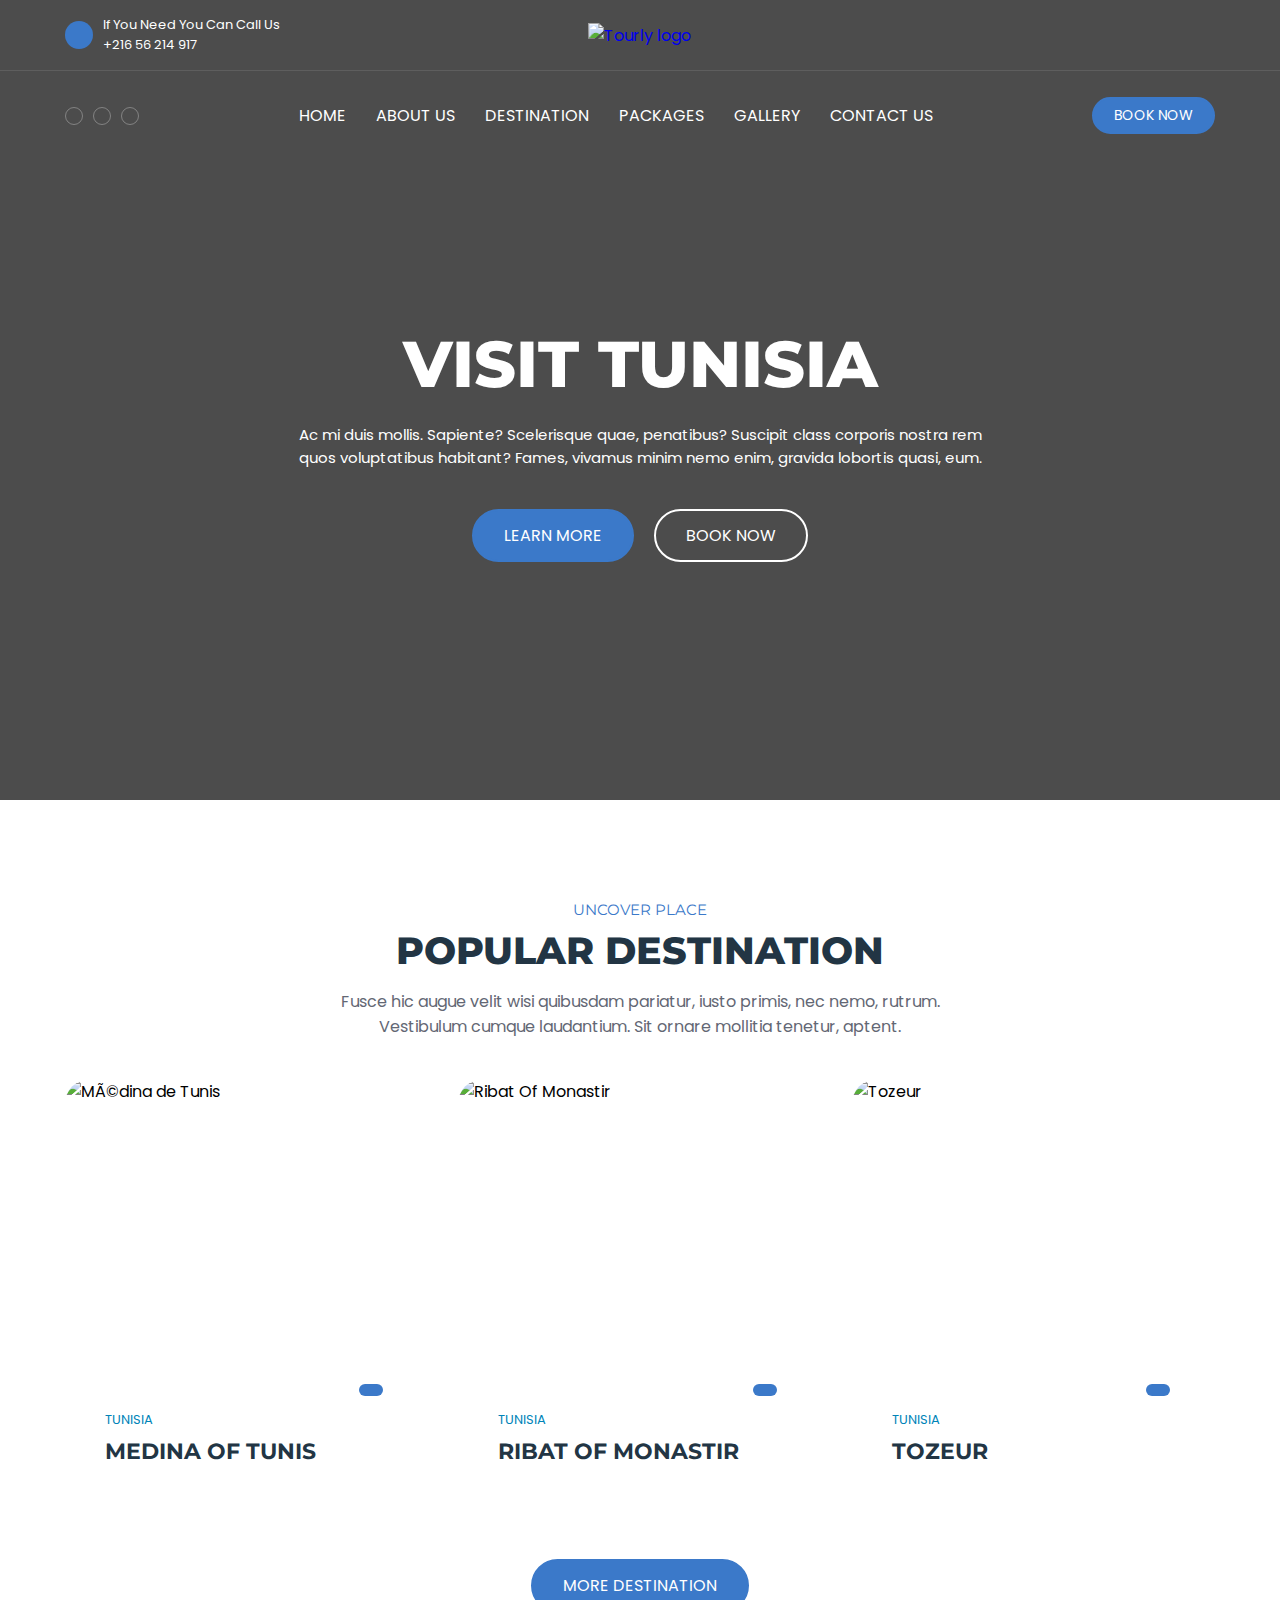
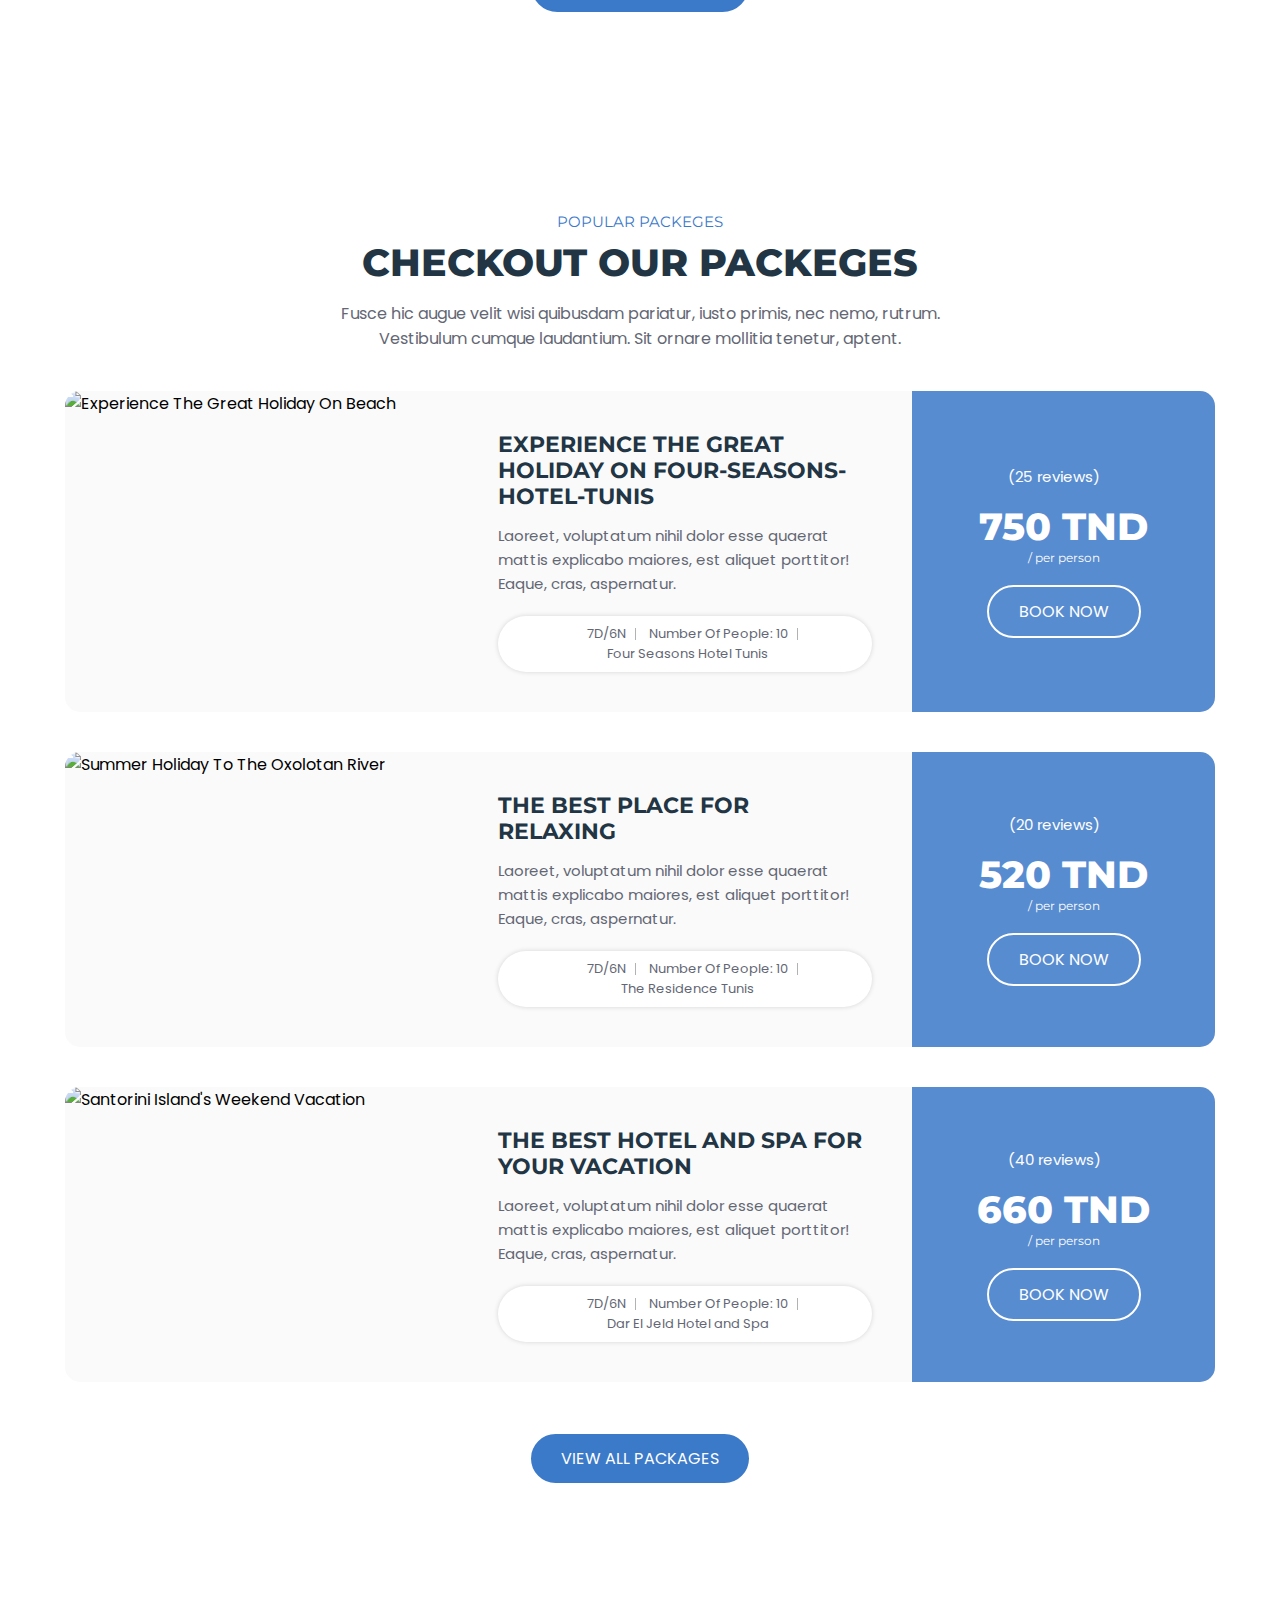
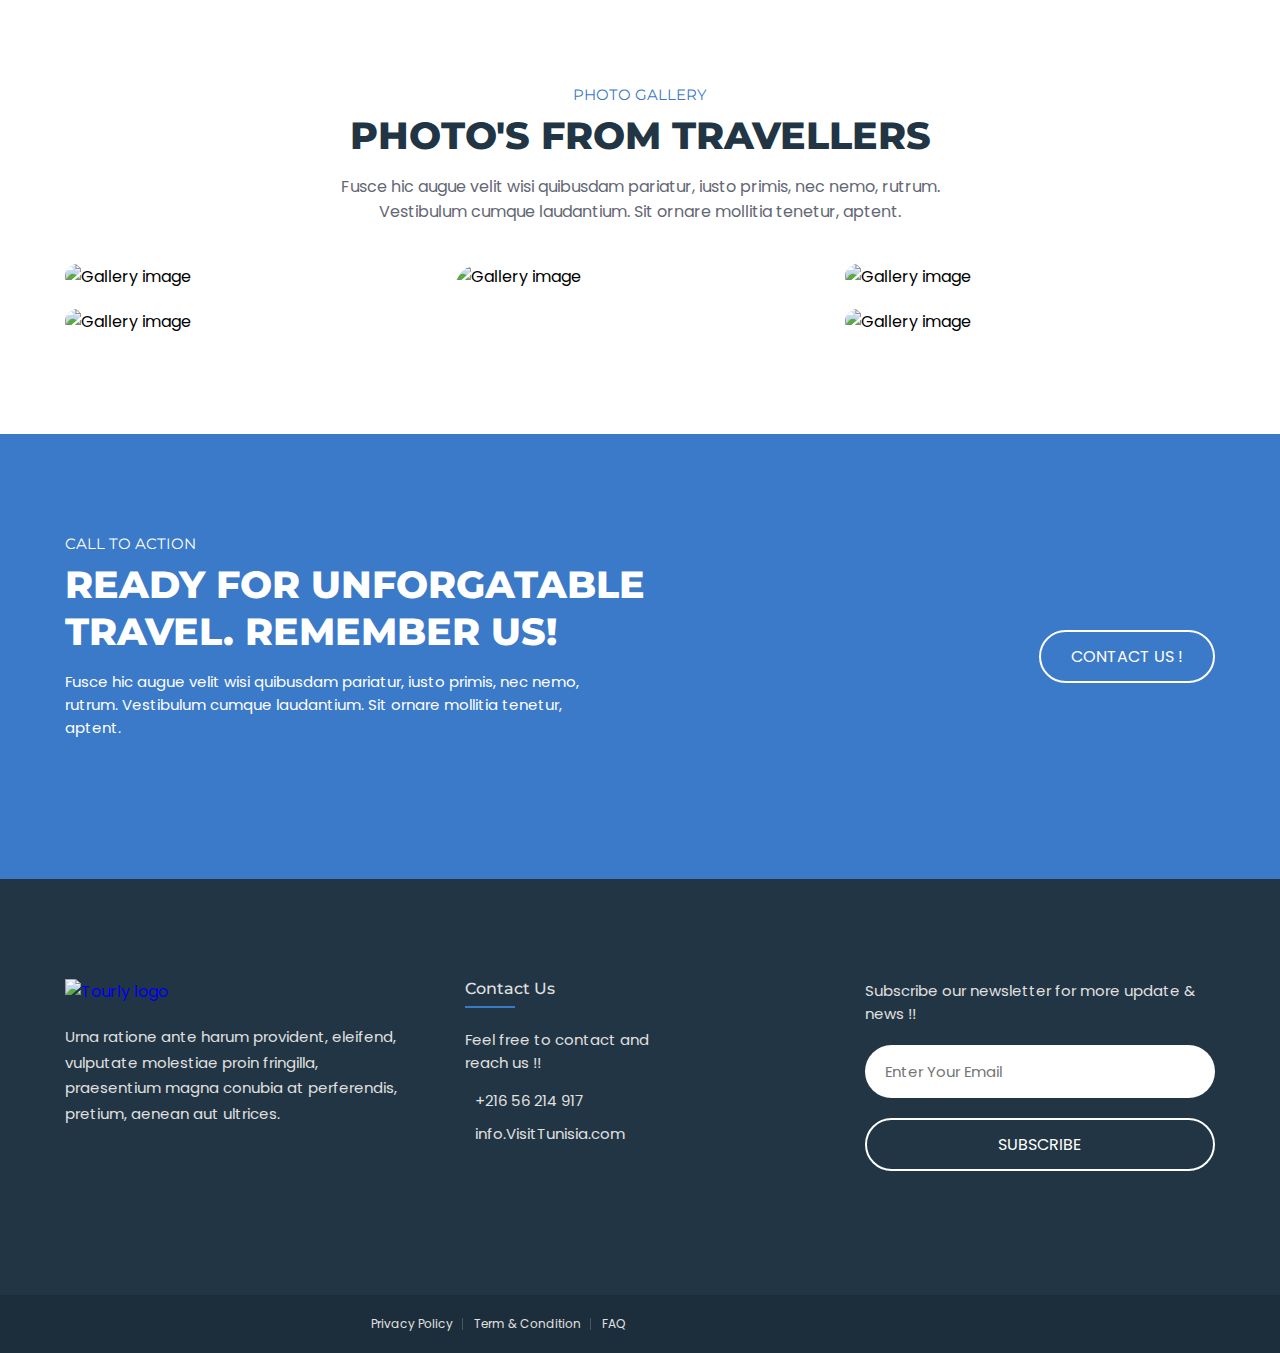
==== index.html @ 366472b2 "12" ====
<!DOCTYPE html>
<html lang="en">

<head>
  <meta charset="UTF-8">
  <meta http-equiv="X-UA-Compatible" content="IE=edge">
  <meta name="viewport" content="width=device-width, initial-scale=1.0">
  <title>Visit Tunisia</title>


  <link rel="shortcut icon" href="https://raw.githubusercontent.com/codewithsadee/tourly/8b86a3737ef1a6bade31c395695721363a03c99b/favicon.svg" type="image/svg+xml">

  
 
  <link rel="stylesheet" href="style.css">

  
  <link rel="preconnect" href="https://fonts.googleapis.com">
  <link rel="preconnect" href="https://fonts.gstatic.com" crossorigin>
  <link
    href="https://fonts.googleapis.com/css2?family=Montserrat:wght@500;600;700;800&family=Poppins:wght@400;500;600;700&display=swap"
    rel="stylesheet">
</head>

<body id="top">

 

  <header class="header" data-header>

    <div class="overlay" data-overlay></div>

    <div class="header-top">
      <div class="container">

        <a href="tel:+216 56 214 917" class="helpline-box">

          <div class="icon-box">
            <ion-icon name="call-outline"></ion-icon>
          </div>

          <div class="wrapper">
            <p class="helpline-title">If You Need You Can Call Us</p>

            <p class="helpline-number">+216 56 214 917</p>
          </div>

        </a>

        <a href="#" class="logo">
          <img src="https://raw.githubusercontent.com/codewithsadee/tourly/8b86a3737ef1a6bade31c395695721363a03c99b/assets/images/logo.svg" alt="Tourly logo">
        </a>

        <div class="header-btn-group">

          <button class="search-btn" aria-label="Search">
            <ion-icon name="search"></ion-icon>
          </button>

          <button class="nav-open-btn" aria-label="Open Menu" data-nav-open-btn>
            <ion-icon name="menu-outline"></ion-icon>
          </button>

        </div>

      </div>
    </div>

    <div class="header-bottom">
      <div class="container">

        <ul class="social-list">

          <li>
            <a href="#" class="social-link">
              <ion-icon name="logo-facebook"></ion-icon>
            </a>
          </li>

          <li>
            <a href="#" class="social-link">
              <ion-icon name="logo-twitter"></ion-icon>
            </a>
          </li>

          <li>
            <a href="#" class="social-link">
              <ion-icon name="logo-youtube"></ion-icon>
            </a>
          </li>

        </ul>

        <nav class="navbar" data-navbar>

          <div class="navbar-top">

            <a href="#" class="logo">
              <img src="https://raw.githubusercontent.com/codewithsadee/tourly/8b86a3737ef1a6bade31c395695721363a03c99b/assets/images/logo-blue.svg" alt="Tourly logo">
            </a>

            <button class="nav-close-btn" aria-label="Close Menu" data-nav-close-btn>
              <ion-icon name="close-outline"></ion-icon>
            </button>

          </div>

          <ul class="navbar-list">

            <li>
              <a href="#home" class="navbar-link" data-nav-link>home</a>
            </li>

            <li>
              <a href="#" class="navbar-link" data-nav-link>about us</a>
            </li>

            <li>
              <a href="#destination" class="navbar-link" data-nav-link>destination</a>
            </li>

            <li>
              <a href="#package" class="navbar-link" data-nav-link>packages</a>
            </li>

            <li>
              <a href="#gallery" class="navbar-link" data-nav-link>gallery</a>
            </li>

            <li>
              <a href="#contact" class="navbar-link"  id="k">contact us</a>
            </li>

          </ul>

        </nav>

        <button class="btn btn-primary">Book Now</button>

      </div>
    </div>

  </header>





  <main>
    <article>

      <!-- 
        - #HERO
      -->

      <section class="hero" id="home">
        <div class="container">
 
          <h2 class="h1 hero-title">Visit Tunisia</h2>

          <p class="hero-text">
            Ac mi duis mollis. Sapiente? Scelerisque quae, penatibus? Suscipit class corporis nostra rem quos
            voluptatibus habitant?
            Fames, vivamus minim nemo enim, gravida lobortis quasi, eum.
     </p>



          <div class="btn-group">
            <button class="btn btn-primary">Learn more</button>

            <button class="btn btn-secondary">Book now</button>
          </div>

        </div>
      </section>





      <!-- 
        - #TOUR SEARCH
      -->

      <!-- <section class="tour-search">
        <div class="container">

          <form action="" class="tour-search-form">

            <div class="input-wrapper">
              <label for="destination" class="input-label">Search Destination*</label>

              <input type="text" name="destination" id="destination" required placeholder="Enter Destination"
                class="input-field">
            </div>

            <div class="input-wrapper">
              <label for="people" class="input-label">Number Of People</label>

              <input type="number" name="people" id="people" required placeholder="No.of People" class="input-field">
            </div>

            <div class="input-wrapper">
              <label for="checkin" class="input-label">Checkin Date**</label>

              <input type="date" name="checkin" id="checkin" required class="input-field">
            </div>

            <div class="input-wrapper">
              <label for="checkout" class="input-label">Checkout Date*</label>

              <input type="date" name="checkout" id="checkout" required class="input-field">
            </div>

            <button type="submit" class="btn btn-secondary">Inquire now</button>

          </form>

        </div>
      </section> -->





      <!-- 
        - #POPULAR
      -->

      <section class="popular" id="destination">
        <div class="container">

          <p class="section-subtitle">Uncover place</p>

          <h2 class="h2 section-title">Popular destination</h2>

          <p class="section-text">
            Fusce hic augue velit wisi quibusdam pariatur, iusto primis, nec nemo, rutrum. Vestibulum cumque laudantium.
            Sit ornare
            mollitia tenetur, aptent.
          </p>

          <ul class="popular-list">

            <li>
              <div class="popular-card">

                <figure class="card-img">
                  <img src="https://www.planetware.com/wpimages/2022/02/tunisia-top-attractions-places-to-visit-tunis-medina.jpg" alt=" MÃ©dina de Tunis" loading="lazy">
                </figure>

                <div class="card-content">

                  <div class="card-rating">
                    <ion-icon name="star"></ion-icon>
                    <ion-icon name="star"></ion-icon>
                    <ion-icon name="star"></ion-icon>
                    <ion-icon name="star"></ion-icon>
                    <ion-icon name="star"></ion-icon>
                  </div>

                  <p class="card-subtitle">
                    <a href="#">Tunisia</a>
                  </p>

                  <h3 class="h3 card-title">
                    <a href="#">Medina Of Tunis</a>
                  </h3>

                  

                </div>

              </div>
              
            </li>

            <li>
              <div class="popular-card">

                <figure class="card-img">
                  <img src="https://www.planetware.com/wpimages/2022/02/tunisia-top-attractions-places-to-visit-ribat-of-monastir.jpg" alt="Ribat Of Monastir" loading="lazy">
                </figure>

                <div class="card-content">

                  <div class="card-rating">
                    <ion-icon name="star"></ion-icon>
                    <ion-icon name="star"></ion-icon>
                    <ion-icon name="star"></ion-icon>
                    <ion-icon name="star"></ion-icon>
                    <ion-icon name="star"></ion-icon>
                  </div>

                  <p class="card-subtitle">
                    <a href="#">Tunisia</a>
                  </p>

                  <h3 class="h3 card-title">
                    <a href="#">Ribat Of Monastir</a>
                  </h3>

                 

                </div>

              </div>
            </li>

            <li>
              <div class="popular-card">

                <figure class="card-img">
                  <img src="https://www.planetware.com/wpimages/2022/02/tunisia-top-attractions-places-to-visit-tozeur.jpg" alt="Tozeur" loading="lazy">
                </figure>

                <div class="card-content">

                  <div class="card-rating">
                    <ion-icon name="star"></ion-icon>
                    <ion-icon name="star"></ion-icon>
                    <ion-icon name="star"></ion-icon>
                    <ion-icon name="star"></ion-icon>
                    <ion-icon name="star"></ion-icon>
                  </div>

                  <p class="card-subtitle">
                    <a href="#">Tunisia</a>
                  </p>

                  <h3 class="h3 card-title">
                    <a href="#">Tozeur</a>
                  </h3>

                  

                </div>

              </div>
            </li>

          </ul>

          
       

          <button class="btn btn-primary">More destination</button>

        </div>
      </section>





      <!-- 
        - #PACKAGE
      -->

      <section class="package" id="package">
        <div class="container">

          <p class="section-subtitle">Popular Packeges</p>

          <h2 class="h2 section-title">Checkout Our Packeges</h2>

          <p class="section-text">
            Fusce hic augue velit wisi quibusdam pariatur, iusto primis, nec nemo, rutrum. Vestibulum cumque laudantium.
            Sit ornare
            mollitia tenetur, aptent.
          </p>

          <ul class="package-list">

            <li>
              <div class="package-card">

                <figure class="card-banner">
                  <img src="https://specials-images.forbesimg.com/imageserve/5d540b9868cb0a000916fe6b/Four-Seasons-Hotel-Tunis/960x0.png?fit=scale" alt="Experience The Great Holiday On Beach" loading="lazy">
                </figure>

                <div class="card-content">

                  <h3 class="h3 card-title">Experience The Great Holiday On Four-Seasons-Hotel-Tunis</h3>

                  <p class="card-text">
                    Laoreet, voluptatum nihil dolor esse quaerat mattis explicabo maiores, est aliquet porttitor! Eaque,
                    cras, aspernatur.
                  </p>

                  <ul class="card-meta-list">

                    <li class="card-meta-item">
                      <div class="meta-box">
                        <ion-icon name="time"></ion-icon>

                        <p class="text">7D/6N</p>
                      </div>
                    </li>

                    <li class="card-meta-item">
                      <div class="meta-box">
                        <ion-icon name="people"></ion-icon>

                        <p class="text">Number Of People: 10</p>
                      </div>
                    </li>

                    <li class="card-meta-item">
                      <div class="meta-box">
                        <ion-icon name="location"></ion-icon>

                        <p class="text">Four Seasons Hotel Tunis
                        </p>
                      </div>
                    </li>

                  </ul>

                </div>

                <div class="card-price">

                  <div class="wrapper">

                    <p class="reviews">(25 reviews)</p>

                    <div class="card-rating">
                      <ion-icon name="star"></ion-icon>
                      <ion-icon name="star"></ion-icon>
                      <ion-icon name="star"></ion-icon>
                      <ion-icon name="star"></ion-icon>
                      <ion-icon name="star"></ion-icon>
                    </div>

                  </div>

                  <p class="price">
                    750 TND
                    <span>/ per person</span>
                  </p>

                  <button class="btn btn-secondary">Book Now</button>

                </div>

              </div>
            </li>

            <li>
              <div class="package-card">

                <figure class="card-banner">
                  <img src="https://theluxuryeditor.com/wp-content/uploads/2022/02/64508776-1024x672.jpeg" alt="Summer Holiday To The Oxolotan River" loading="lazy">
                </figure>

                <div class="card-content">

                  <h3 class="h3 card-title">The Best Place For Relaxing</h3>

                  <p class="card-text">
                    Laoreet, voluptatum nihil dolor esse quaerat mattis explicabo maiores, est aliquet porttitor! Eaque,
                    cras, aspernatur.
                  </p>

                  <ul class="card-meta-list">

                    <li class="card-meta-item">
                      <div class="meta-box">
                        <ion-icon name="time"></ion-icon>

                        <p class="text">7D/6N</p>
                      </div>
                    </li>

                    <li class="card-meta-item">
                      <div class="meta-box">
                        <ion-icon name="people"></ion-icon>

                        <p class="text">Number Of People: 10</p>
                      </div>
                    </li>

                    <li class="card-meta-item">
                      <div class="meta-box">
                        <ion-icon name="location"></ion-icon>

                        <p class="text">The Residence Tunis
                        </p>
                      </div>
                    </li>

                  </ul>

                </div>

                <div class="card-price">

                  <div class="wrapper">

                    <p class="reviews">(20 reviews)</p>

                    <div class="card-rating">
                      <ion-icon name="star"></ion-icon>
                      <ion-icon name="star"></ion-icon>
                      <ion-icon name="star"></ion-icon>
                      <ion-icon name="star"></ion-icon>
                      <ion-icon name="star"></ion-icon>
                    </div>

                  </div>

                  <p class="price">
                    520 TND
                    <span>/ per person</span>
                  </p>

                  <button class="btn btn-secondary">Book Now</button>

                </div>

              </div>
            </li>

            <li>
              <div class="package-card">

                <figure class="card-banner">
                  <img src="https://theluxuryeditor.com/wp-content/uploads/2022/02/210575036-1024x640.jpeg" alt="Santorini Island's Weekend Vacation" loading="lazy">
                </figure>

                <div class="card-content">

                  <h3 class="h3 card-title">The Best Hotel and Spa For Your vacation</h3>

                  <p class="card-text">
                    Laoreet, voluptatum nihil dolor esse quaerat mattis explicabo maiores, est aliquet porttitor! Eaque,
                    cras, aspernatur.
                  </p>

                  <ul class="card-meta-list">

                    <li class="card-meta-item">
                      <div class="meta-box">
                        <ion-icon name="time"></ion-icon>

                        <p class="text">7D/6N</p>
                      </div>
                    </li>

                    <li class="card-meta-item">
                      <div class="meta-box">
                        <ion-icon name="people"></ion-icon>

                        <p class="text">Number Of People: 10</p>
                      </div>
                    </li>

                    <li class="card-meta-item">
                      <div class="meta-box">
                        <ion-icon name="location"></ion-icon>

                        <p class="text">Dar El Jeld Hotel and Spa
                        </p>
                      </div>
                    </li>

                  </ul>

                </div>

                <div class="card-price">

                  <div class="wrapper">

                    <p class="reviews">(40 reviews)</p>

                    <div class="card-rating">
                      <ion-icon name="star"></ion-icon>
                      <ion-icon name="star"></ion-icon>
                      <ion-icon name="star"></ion-icon>
                      <ion-icon name="star"></ion-icon>
                      <ion-icon name="star"></ion-icon>
                    </div>

                  </div>

                  <p class="price">
                    660 TND
                    <span>/ per person</span>
                  </p>

                  <button class="btn btn-secondary">Book Now</button>

                </div>

              </div>
            </li>

          </ul>

          <button class="btn btn-hi">View All Packages</button>

        </div>
      </section>





      <!-- 
        - #GALLERY
      -->

      <section class="gallery" id="gallery">
        <div class="container">

          <p class="section-subtitle">Photo Gallery</p>

          <h2 class="h2 section-title">Photo's From Travellers</h2>

          <p class="section-text">
            Fusce hic augue velit wisi quibusdam pariatur, iusto primis, nec nemo, rutrum. Vestibulum cumque laudantium.
            Sit ornare
            mollitia tenetur, aptent.
          </p>

          <ul class="gallery-list">

            <li class="gallery-item">
              <figure class="gallery-image">
                <img src="IMAGES/tÃ©lÃ©chargement (1).jpeg" alt="Gallery image">
              </figure>
            </li>

            <li class="gallery-item">
              <figure class="gallery-image">
                <img src="IMAGES\tÃ©lÃ©chargement (1)2.jpeg" alt="Gallery image">
              </figure>
            </li>

            <li class="gallery-item">
              <figure class="gallery-image">
                <img src="IMAGES/tÃ©lÃ©chargement (1)3.jpeg" alt="Gallery image">
              </figure>
            </li>

            <li class="gallery-item">
              <figure class="gallery-image">
                <img src="IMAGES/tÃ©lÃ©chargement (1)4.jpeg" alt="Gallery image">
              </figure>
            </li>

            <li class="gallery-item">
              <figure class="gallery-image">
                <img src="IMAGES/tÃ©lÃ©chargement (1)5.jpeg" alt="Gallery image">
              </figure>
            </li>

          </ul>

        </div>
      </section>





      <!-- 
        - #CTA
      -->

      <section class="cta" id="contact">
        <div class="container">

          <div class="cta-content">
            <p class="section-subtitle">Call To Action</p>

            <h2 class="h2 section-title">Ready For Unforgatable Travel. Remember Us!</h2>

            <p class="section-text">
              Fusce hic augue velit wisi quibusdam pariatur, iusto primis, nec nemo, rutrum. Vestibulum cumque
              laudantium. Sit ornare
              mollitia tenetur, aptent.
            </p>
          </div>

          <button class="btn btn-secondary">Contact Us !</button>

        </div>
      </section>

    </article>
  </main>





  <!-- 
    - #FOOTER
  -->

  <footer class="footer">

    <div class="footer-top">
      <div class="container">

        <div class="footer-brand">

          <a href="#" class="logo">
            <img src="https://raw.githubusercontent.com/codewithsadee/tourly/8b86a3737ef1a6bade31c395695721363a03c99b/assets/images/logo.svg" alt="Tourly logo">
          </a>

          <p class="footer-text">
            Urna ratione ante harum provident, eleifend, vulputate molestiae proin fringilla, praesentium magna conubia
            at
            perferendis, pretium, aenean aut ultrices.
          </p>

        </div>

        <div class="footer-contact">

          <h4 class="contact-title">Contact Us</h4>

          <p class="contact-text">
            Feel free to contact and reach us !!
          </p>

          <ul>

            <li class="contact-item">
              <ion-icon name="call-outline"></ion-icon>

              <a href="tel:+01123456790" class="contact-link">+216 56 214 917</a>
            </li>

            <li class="contact-item">
              <ion-icon name="mail-outline"></ion-icon>

              <a href="mailto:info.tourly.com" class="contact-link">info.VisitTunisia.com</a>
            </li>

            <li class="contact-item">
              <ion-icon name="location-outline"></ion-icon>

            
            </li>

          </ul>

        </div>

        <div class="footer-form">

          <p class="form-text">
            Subscribe our newsletter for more update & news !!
          </p>

          <form action="" class="form-wrapper">
            <input type="email" name="email" class="input-field" placeholder="Enter Your Email" required>

            <button type="submit" class="btn btn-secondary">Subscribe</button>
          </form>

        </div>

      </div>
    </div>

    <div class="footer-bottom">
      <div class="container">

       

        <ul class="footer-bottom-list">

          <li>
            <a href="#" class="footer-bottom-link">Privacy Policy</a>
          </li>

          <li>
            <a href="#" class="footer-bottom-link">Term & Condition</a>
          </li>

          <li>
            <a href="#" class="footer-bottom-link">FAQ</a>
          </li>

        </ul>

      </div>
    </div>

  </footer>





  <!-- 
    - #GO TO TOP
  -->

  <a href="#top" class="go-top" data-go-top>
    <ion-icon name="chevron-up-outline"></ion-icon>
  </a>





  <!-- 
    - custom js link
  -->
  <script src="./assets/js/script.js"></script>

  <!-- 
    - ionicon link
  -->
  <script type="module" src="https://unpkg.com/ionicons@5.5.2/dist/ionicons/ionicons.esm.js"></script>
  <script nomodule src="https://unpkg.com/ionicons@5.5.2/dist/ionicons/ionicons.js"></script>
  <script src="https://code.jquery.com/jquery-3.6.4.min.js"></script>
  <script src="main.js"></script>

</body>

</html>
---- style.css ----
/*-----------------------------------*\
 * #style.css
\*-----------------------------------*/

/**
 * copyright 2022 codewithsadee
 *


/*-----------------------------------*\
 * #CUSTOM PROPERTY
\*-----------------------------------*/

:root {

  /**
   * colors
   */

  --united-nations-blue: hsl(214, 56%, 58%);
  --bright-navy-blue: hsl(214, 57%, 51%);
  --spanish-gray: hsl(0, 0%, 60%);
  --black-coral: hsl(225, 8%, 42%);
  --oxford-blue: hsl(208, 97%, 12%);
  --yale-blue: hsl(214, 72%, 33%);
  --blue-ncs: hsl(197, 100%, 36%);
  --gunmetal: hsl(206, 34%, 20%);
  --gainsboro: hsl(0, 0%, 88%);
  --cultured: hsl(0, 0%, 98%);
  --white: hsl(0, 0%, 100%);
  --black: hsl(0, 0%, 0%);
  --onyx: hsl(0, 0%, 25%);
  --jet: hsl(0, 0%, 20%);

  /**
   * typography
   */

  --ff-poppins: "Poppins", sans-serif;
  --ff-montserrat: "Montserrat", sans-serif;

  --fs-1: calc(20px + 3.5vw);
  --fs-2: calc(18px + 1.6vw);
  --fs-3: calc(16px + 0.45vw);
  --fs-4: 15px;
  --fs-5: 14px;
  --fs-6: 13px;
  --fs-7: 12px;
  --fs-8: 11px;

  --fw-500: 500;
  --fw-600: 600;
  --fw-700: 700;
  --fw-800: 800;

  /**
   * transition
   */

  --transition: 0.25s ease-in-out;

  /**
   * spacing
   */

  --section-padding: 60px;

  /**
   * border-radius
   */

  --radius-15: 15px;
  --radius-25: 25px;

}





/*-----------------------------------*\
 * #RESET
\*-----------------------------------*/

*, *::before, *::after {
  margin: 0;
  padding: 0;
  box-sizing: border-box;
}

li { list-style: none; }

a { text-decoration: none; }

a,
img,
span,
input,
label,
button,
ion-icon { display: block; }

input,
button {
  background: none;
  border: none;
  font: inherit;
}

button { cursor: pointer; }

input { width: 100%; }

ion-icon { pointer-events: none; }

html {
  font-family: var(--ff-poppins);
  scroll-behavior: smooth;
}

body { background: var(--white); }





/*-----------------------------------*\
 * #REUSED STYLE
\*-----------------------------------*/

.container { padding-inline: 15px; }

.btn {
  color: var(--white);
  text-transform: uppercase;
  font-size: var(--fs-5);
  border-radius: 100px;
  padding: var(--padding, 8px 18px);
  border: var(--border-width, 2px) solid transparent;
  transition: var(--transition);
}

.btn-primary {
  background: var(--bright-navy-blue);
  border-color: var(--bright-navy-blue);
}

.btn-primary:is(:hover, :focus) {
  background: var(--yale-blue);
  border-color: var(--yale-blue);
}

.btn-secondary { border-color: var(--white); }

.btn-secondary:is(:hover, :focus) { background: hsla(0, 0%, 100%, 0.1); }

.btn-hi {
  background: var(--bright-navy-blue);
  border-color: var(--bright-navy-blue);
}

.btn-hi:is(:hover, :focus) {
  background: var(--yale-blue);
  border-color: var(--yale-blue);
}

.btn-hi { border-color: var(--white); }

.btn-hi:is(:hover, :focus) { background: hsla(0, 0%, 100%, 0.1); }


.btn-pri {
  background: var(--bright-navy-blue);
  border-color: var(--bright-navy-blue);
}

.btn-pri:is(:hover, :focus) {
  background: var(--yale-blue);
  border-color: var(--yale-blue);
}

.btn-pri { border-color: var(--white); }

.btn-pri:is(:hover, :focus) { background: hsla(0, 0%, 100%, 0.1); }

.btn-primarya {
  background: var(--bright-navy-blue);
  border-color: var(--bright-navy-blue);
}

.btn-primarya:is(:hover, :focus) {
  background: var(--yale-blue);
  border-color: var(--yale-blue);
}

.btn-primarya { border-color: var(--white); }

.btn-primarya:is(:hover, :focus) { background: hsla(0, 0%, 100%, 0.1); }


.h1,
.h2,
.h3 {
  font-weight: var(--fw-800);
  font-family: var(--ff-montserrat);
  text-transform: uppercase;
}

.h1 {
  color: var(--white);
  font-size: var(--fs-1);
}

.h2,
.h3 { color: var(--gunmetal); }

.h2 { font-size: var(--fs-2); }

.h3 {
  font-size: var(--fs-3);
  font-weight: var(--fw-700);
}

.section-subtitle {
  color: var(--bright-navy-blue);
  font-size: var(--fs-5);
  text-transform: uppercase;
  font-family: var(--ff-montserrat);
  margin-bottom: 8px;
}

.section-title { margin-bottom: 15px; }

.section-text {
  color: var(--black-coral);
  margin-bottom: 30px;
}

.card-text {
  color: var(--black-coral);
  font-size: var(--fs-5);
}





/*-----------------------------------*\
 * #HEADER
\*-----------------------------------*/

.header {
  position: absolute;
  top: 0;
  left: 0;
  width: 100%;
  padding-top: 61px;
  z-index: 4;
}

.header-top {
  position: absolute;
  top: 0;
  left: 0;
  width: 100%;
  transition: var(--transition);
  border-bottom: 1px solid hsla(0, 0%, 100%, 0.1);
  padding-block: 15px;
  z-index: 1;
}

.header.active .header-top {
  position: fixed;
  background: var(--gunmetal);
}

.header-top .container {
  display: grid;
  grid-template-columns: repeat(3, 1fr);
  justify-items: flex-start;
  align-items: center;
}

.helpline-box .wrapper { display: none; }

.helpline-box .icon-box {
  background: var(--bright-navy-blue);
  padding: 6px;
  border-radius: 50%;
  color: var(--white);
}

.helpline-box .icon-box ion-icon { --ionicon-stroke-width: 40px; }

.header-top .logo { margin-inline: auto; }

.header-top .logo img { max-width: 100px; }

.header-btn-group {
  justify-self: flex-end;
  display: flex;
  align-items: center;
  gap: 10px;
  color: var(--white);
}

.search-btn,
.nav-open-btn {
  font-size: 30px;
  color: inherit;
}

.search-btn { font-size: 20px; }

.header-bottom { border-bottom: 1px solid hsla(0, 0%, 100%, 0.1); }

.header-bottom .container {
  display: flex;
  justify-content: space-between;
  align-items: center;
  padding-block: 15px;
}

.social-list {
  display: flex;
  align-items: center;
  gap: 5px;
}

.social-link {
  color: var(--white);
  padding: 8px;
  border: 1px solid hsla(0, 0%, 100%, 0.3);
  border-radius: 50%;
  font-size: 15px;
  transition: var(--transition);
}

.social-link:is(:hover, :focus) { background: hsla(0, 0%, 100%, 0.2); }

.header .btn { --padding: 4px 20px; }

.header .navbar {
  position: fixed;
  top: 0;
  right: -300px;
  width: 100%;
  max-width: 300px;
  height: 100%;
  background: var(--white);
  visibility: hidden;
  pointer-events: none;
  transition: 0.15s ease-in;
  z-index: 3;
}

.navbar.active {
  right: 0;
  visibility: visible;
  pointer-events: all;
  transition: 0.25s ease-out;
}

.navbar-top {
  display: flex;
  justify-content: space-between;
  align-items: center;
  padding: 40px 15px;
}

.navbar-top .logo img { width: 150px; }

.nav-close-btn {
  font-size: 20px;
  color: var(--bright-navy-blue);
}

.nav-close-btn ion-icon { --ionicon-stroke-width: 80px; }

.navbar-list { border-top: 1px solid hsla(0, 0%, 0%, 0.1); }

.navbar-list li { border-bottom: 1px solid hsla(0, 0%, 0%, 0.1); }

.navbar-link {
  padding: 15px 20px;
  color: var(--jet);
  font-weight: var(--fw-500);
  font-size: var(--fs-4);
  transition: var(--transition);
  text-transform: capitalize;
}

.navbar-link:is(:hover, :focus) { color: var(--bright-navy-blue); }

.overlay {
  position: fixed;
  inset: 0;
  background: var(--black);
  opacity: 0;
  pointer-events: none;
  z-index: 2;
  transition: var(--transition);
}

.overlay.active {
  opacity: 0.7;
  pointer-events: all;
}




/*-----------------------------------*\
 * #HERO
\*-----------------------------------*/

.hero {
 background: url("https://encrypted-tbn0.gstatic.com/images?q=tbn:ANd9GcSxJrHigW7BW4Ux-tn5--B3MSZPhmXss-sZEQ&usqp=CAU");
  background-repeat: no-repeat;
  background-size: cover;
  background-position: center;
  background-color: hsla(0, 0%, 0%, 0.7);
  background-blend-mode: overlay;
  display: grid;
  place-items: center;
  min-height: 600px;
  text-align: center;
  padding-top: 125px;
}

.hero-title { margin-bottom: 20px; }

.hero-text {
  color: var(--white);
  font-size: var(--fs-5);
  margin-bottom: 40px;
}

.btn-group {
  display: flex;
  flex-wrap: wrap;
  justify-content: center;
  align-items: center;
  gap: 10px;
}





/*-----------------------------------*\
 * #TOUR SEARCH
\*-----------------------------------*/

.tour-search {
  background: var(--bright-navy-blue);
  padding-block: var(--section-padding);
}

.tour-search-form .input-label {
  color: var(--white);
  font-size: var(--fs-4);
  margin-left: 20px;
  margin-bottom: 10px;
}

.tour-search-form .input-field {
  background: var(--white);
  padding: 10px 15px;
  font-size: var(--fs-5);
  border-radius: 50px;
}

.tour-search-form .input-field::placeholder { color: var(--spanish-gray); }

.tour-search-form .input-field::-webkit-datetime-edit {
  color: var(--spanish-gray);
  text-transform: uppercase;
}

.tour-search-form .input-wrapper { margin-bottom: 15px; }

.tour-search .btn {
  width: 100%;
  --border-width: 1px;
  font-weight: var(--fw-600);
  margin-top: 35px;
}





/*-----------------------------------*\
 * #POPULAR
\*-----------------------------------*/

.popular { padding-block: var(--section-padding); }

.popular-list,
.popular-list > li:not(:last-child) { margin-bottom: 30px; }

.popular-card {
  position: relative;
  overflow: hidden;
  border-radius: var(--radius-25);
  height: 430px;
}

.popular-card .card-img { height: 100%; }

.popular-card .card-img img {
  width: 100%;
  height: 100%;
  object-fit: cover;
}

.popular-card .card-content {
  position: absolute;
  bottom: 20px;
  left: 20px;
  right: 20px;
  background: var(--white);
  border-radius: var(--radius-25);
  padding: 20px;
}


.popular-card .card-rating {
  background: var(--bright-navy-blue);
  color: var(--white);
  position: absolute;
  top: 0;
  right: 25px;
  display: flex;
  align-items: center;
  gap: 1px;
  transform: translateY(-50%);
  padding: 6px 10px;
  border-radius: 20px;
  font-size: 14px;
}

.popular-card .card-subtitle {
  color: var(--blue-ncs);
  font-size: var(--fs-6);
  text-transform: uppercase;
  margin-bottom: 8px;
}

.popular-card .card-title { margin-bottom: 5px; }

.popular-card :is(.card-subtitle, .card-title) > a { color: inherit; }

.popular .btn { margin-inline: auto; }





/*-----------------------------------*\
 * #PACKAGE
\*-----------------------------------*/

.package { padding-block: var(--section-padding); }

.package-list { margin-bottom: 40px; }

.package-list > li:not(:last-child) { margin-bottom: 30px; }

.package-card {
  background: var(--cultured);
  overflow: hidden;
  border-radius: 15px;
}

.package-card .card-banner { height: 250px; }

.package-card .card-banner img {
  width: 100%;
  height: 100%;
  object-fit: cover;
}

.package-card .card-content { padding: 30px 20px; }

.package-card .card-title { margin-bottom: 15px; }

.package-card .card-text {
  line-height: 1.6;
  margin-bottom: 20px;
}

.card-meta-list {
  background: var(--white);
  max-width: max-content;
  display: flex;
  flex-wrap: wrap;
  justify-content: center;
  align-items: center;
  padding: 8px;
  box-shadow: 0 0 5px hsla(0, 0%, 0%, 0.15);
  border-radius: 50px;
}

.card-meta-item { position: relative; }

.card-meta-item:not(:last-child)::after {
  content: "";
  position: absolute;
  top: 4px;
  right: -1px;
  bottom: 4px;
  width: 1px;
  background: hsla(0, 0%, 0%, 0.3);
}

.meta-box {
  display: flex;
  justify-content: center;
  align-items: center;
  gap: 5px;
  padding-inline: 9px;
  color: var(--black-coral);
  font-size: var(--fs-8);
}

.meta-box > ion-icon {
  color: var(--bright-navy-blue);
  font-size: 13px;
}

.package-card .card-price {
  background: var(--united-nations-blue);
  color: var(--white);
  padding: 25px 20px;
  text-align: center;
}

.package-card .card-price .wrapper {
  display: flex;
  flex-wrap: wrap;
  justify-content: center;
  align-items: center;
  gap: 5px 15px;
  margin-bottom: 10px;
}

.package-card .card-price .reviews { font-size: var(--fs-5); }

.package-card .card-rating {
  display: flex;
  justify-content: center;
  align-items: center;
  gap: 1px;
  font-size: 14px;
}

.package-card .card-rating ion-icon:last-child { color: hsl(0, 0%, 80%); }

.package-card .price {
  font-size: var(--fs-2);
  font-family: var(--ff-montserrat);
  font-weight: var(--fw-800);
  margin-bottom: 20px;
}

.package-card .price span {
  font-size: var(--fs-7);
  font-weight: initial;
}

.package .btn { margin-inline: auto; }





/*-----------------------------------*\
 * #GALLERY
\*-----------------------------------*/

.gallery { padding-block: var(--section-padding); }

.gallery-list {
  display: grid;
  grid-template-columns: 1fr 1fr;
  gap: 10px;
}

.gallery-image {
  width: 100%;
  height: 100%;
  border-radius: var(--radius-15);
  overflow: hidden;
}

.gallery-item:nth-child(3) { grid-area: 1 / 2 / 3 / 3; }

.gallery-image img {
  width: 100%;
  height: 100%;
  object-fit: cover;
}





/*-----------------------------------*\
 * #CTA
\*-----------------------------------*/

.cta {
  background: var(--bright-navy-blue);
  padding-block: var(--section-padding);
}

.cta :is(.section-subtitle, .section-title, .section-text) { color: var(--white); }

.cta .section-text { font-size: var(--fs-5); }





/*-----------------------------------*\
 * #FOOTER
\*-----------------------------------*/

.footer-top {
  background: var(--gunmetal);
  padding-block: var(--section-padding);
  color: var(--gainsboro);
}

.footer-brand { margin-bottom: 30px; }

.footer-brand img { width: 180px; }

.footer-brand .logo { margin-bottom: 20px; }

.footer-text {
  font-size: var(--fs-5);
  line-height: 1.7;
}

.footer-contact { margin-bottom: 30px; }

.contact-title {
  position: relative;
  font-family: var(--ff-montserrat);
  font-weight: var(--fw-500);
  margin-bottom: 30px;
}

.contact-title::after {
  content: "";
  position: absolute;
  bottom: -10px;
  left: 0;
  width: 50px;
  height: 2px;
  background: var(--bright-navy-blue);
}

.contact-text {
  font-size: var(--fs-5);
  margin-bottom: 15px;
  max-width: 200px;
}

.contact-item {
  display: flex;
  justify-content: flex-start;
  align-items: center;
  gap: 10px;
  margin-bottom: 10px;
}

.contact-item ion-icon { --ionicon-stroke-width: 40px; }

.contact-link,
address {
  font-style: normal;
  color: var(--gainsboro);
  font-size: var(--fs-5);
}

.contact-link:is(:hover, :focus) { color: var(--white); }

.form-text {
  font-size: var(--fs-5);
  margin-bottom: 20px;
}

.footer-form .input-field {
  background: var(--white);
  font-size: var(--fs-5);
  padding: 15px 20px;
  border-radius: 100px;
  margin-bottom: 10px;
}

.footer-form .btn { width: 100%; }

.footer-bottom {
  --gunmetal: hsl(205, 36%, 17%);
  background: var(--gunmetal);
  padding-block: 20px;
  text-align: center;
}

.copyright {
  color: var(--gainsboro);
  font-size: var(--fs-5);
  margin-bottom: 10px;
}

.copyright a {
  color: inherit;
  display: inline-block;
}

.copyright a:is(:hover, :focus) { color: var(--white); }

.footer-bottom-list {
  display: flex;
  align-items: center;
  justify-content: center;
  gap: 21px;
}

.footer-bottom-list > li { position: relative; }

.footer-bottom-list > li:not(:last-child)::after {
  content: "";
  position: absolute;
  top: 3px;
  right: -10px;
  bottom: 3px;
  width: 1px;
  background: hsla(0, 0%, 100%, 0.2);
}

.footer-bottom-link {
  color: var(--gainsboro);
  font-size: var(--fs-7);
  transition: var(--transition);
}

.footer-bottom-link:is(:hover, :focus) { color: var(--white); }





/*-----------------------------------*\
 * #GO TO TOP
\*-----------------------------------*/

.go-top {
  position: fixed;
  bottom: 15px;
  right: 15px;
  width: 35px;
  height: 35px;
  background: var(--bright-navy-blue);
  color: var(--white);
  display: grid;
  place-items: center;
  font-size: 18px;
  border-radius: 6px;
  box-shadow: 0 1px 3px hsla(0, 0%, 0%, 0.5);
  opacity: 0;
  transform: translateY(10px);
  visibility: hidden;
  transition: var(--transition);
}

.go-top.active {
  opacity: 0.8;
  transform: translateY(0);
  visibility: visible;
}

.go-top:is(:hover, :focus) { opacity: 1; }





/*-----------------------------------*\
 * #MEDIA QUERIES
\*-----------------------------------*/

/**
 * responsive for larger than 580px screen
 */

@media (min-width: 580px) {

  /**
   * REUSED STYLE
   */

  .container {
    max-width: 580px;
    margin-inline: auto;
  }

  .btn {
    --fs-5: 16px;
    --padding: 12px 30px;
  }

  section:not(.cta) :is(.section-subtitle, .section-title, .section-text) {
    text-align: center;
  }

  .section-text { margin-bottom: 40px; }

  .card-text { --fs-5: 15px; }



  /**
   * HEADER
   */

  .header { padding-top: 83px; }

  .helpline-box .icon-box { padding: 14px; }

  .header-top .logo img { max-width: unset; }

  .search-btn { font-size: 30px; }

  .nav-open-btn { font-size: 40px; }

  .header .btn {
    --fs-5: 14px;
    --padding: 6px 20px;
  }



  /**
   * HERO
   */

  .hero {
    min-height: 800px;
    padding-top: 85px;
  }

  .hero-text { --fs-5: 15px; }

  .btn-group { gap: 20px; }



  /**
   * TOUR SEARCH
   */

  .tour-search-form {
    display: grid;
    grid-template-columns: 1fr 1fr;
    align-items: flex-end;
    gap: 15px;
  }

  .tour-search-form .input-wrapper { margin-bottom: 0; }

  .tour-search-form .input-field { padding: 16px 20px; }

  .tour-search .btn {
    grid-column: span 2;
    margin-top: 20px;
  }



  /**
   * POPULAR
   */

  .popular-card .card-content { right: auto; }



  /**
   * FOOTER
   */

  .footer .container {
    display: grid;
    grid-template-columns: 1fr 1fr;
    gap: 30px;
  }

  .footer-form { grid-column: span 2; }

  .footer-bottom { text-align: left; }

  .copyright { margin-bottom: 0; }

  .footer-bottom-list { justify-content: flex-end; }

}





/**
 * responsive for larger than 768px screen
 */

@media (min-width: 768px) {

  /**
   * CUSTOM PROPERTY
   */

  :root {

    /**
     * typography
     */

    --fs-5: 15px;

  }



  /**
   * REUSED STYLE
   */

  .container { max-width: 800px; }

  .section-text {
    max-width: 60ch;
    margin-inline: auto;
  }



  /**
   * HEADER
   */

  .helpline-box {
    display: flex;
    justify-content: flex-start;
    align-items: center;
    gap: 10px;
  }

  .helpline-box .wrapper {
    display: block;
    color: var(--white);
    font-size: var(--fs-6);
  }

  .social-list { gap: 10px; }



  /**
   * POPULAR
   */

  .popular-list {
    display: grid;
    grid-template-columns: 1fr 1fr;
    gap: 30px;
    margin-bottom: 50px;
  }

  .popular-list > li:not(:last-child) { margin-bottom: 0; }

  .popular-card .card-content { right: 20px; }



  /**
   * PACKAGE
   */

  .package-list { margin-bottom: 50px; }

  .package-list > li:not(:last-child) { margin-bottom: 40px; }

  .package-card {
    display: grid;
    grid-template-columns: 1.3fr 1.5fr 1fr;
  }

  .package-card .card-banner { height: 100%; }

  .package-card .card-content { padding: 40px; }

  .package-card .card-price {
    display: grid;
    place-content: center;
  }

  .package-card .card-price .wrapper { margin-bottom: 15px; }



  /**
   * GALLERY
   */

  .gallery { padding-bottom: calc(var(--section-padding * 2)); }

  .gallery-list {
    grid-template-columns: repeat(3, 1fr);
    gap: 20px;
  }

  .gallery-image { border-radius: var(--radius-25); }



  /**
   * CTA
   */

  .cta .container {
    display: flex;
    justify-content: space-between;
    align-items: center;
  }

  .cta-content { width: calc(100% - 225px); }

  .cta .section-text { margin-inline: 0; }



  /**
   * FOOTER
   */

  .form-wrapper {
    display: flex;
    justify-content: flex-start;
    align-items: center;
    gap: 20px;
  }

  .footer-form .input-field { margin-bottom: 0; }

  .footer-form .btn { width: max-content; }

}





/**
 * responsive for larger than 992px screen
 */

@media (min-width: 992px) {

  /**
   * REUSED STYLE
   */

  .container { max-width: 1050px; }



  /**
   * HEADER
   */

  .header.active .header-top {
    position: unset;
    background: unset;
  }

  .nav-open-btn,
  .navbar-top { display: none; }

  .header-bottom { border-bottom: none; }

  .header.active .header-bottom {
    position: fixed;
    top: 0;
    left: 0;
    width: 100%;
    background: var(--white);
    color: var(--onyx);
    box-shadow: 0 2px 5px hsla(0, 0%, 0%, 0.08);
    transition: var(--transition);
  }

  .header-bottom .container { padding-block: 0; }

  .header .navbar { all: unset; }

  .navbar-list {
    border-top: none;
    display: flex;
    justify-content: center;
    align-items: center;
  }

  .navbar-list li { border-bottom: none; }

  .navbar-link {
    color: var(--white);
    --fs-4: 16px;
    font-weight: unset;
    text-transform: uppercase;
    padding: 20px 15px;
  }

  .header.active .navbar-link { color: var(--onyx); }

  .header.active .navbar-link:is(:hover, :focus) { color: var(--bright-navy-blue); }

  .header.active .social-link {
    color: var(--onyx);
    border-color: hsla(0, 0%, 0%, 0.15);
  }

  .overlay { display: none; }



  /**
   * HERO
   */

  .hero .container { max-width: 740px; }



  /**
   * TOUR SEARCH
   */

  .tour-search-form { grid-template-columns: repeat(5, 1fr); }

  .tour-search .btn {
    --padding: 15px;
    grid-column: unset;
    margin-top: 0;
  }



  /**
   * POPULAR
   */

  .popular-list { grid-template-columns: repeat(3, 1fr); }



  /**
   * PACKAGE
   */

  .meta-box { --fs-8: 13px; }

  .meta-box > ion-icon { font-size: 15px; }



  /**
   * CTA 
   */

  .cta .section-title { max-width: 25ch; }



  /**
   * FOOTER
   */

  .footer-top .container {
    grid-template-columns: repeat(3, 1fr);
    gap: 50px;
  }

  .footer-form { grid-column: unset; }

  .form-wrapper { flex-direction: column; }

  .footer-form .btn { width: 100%; }

}





/**
 * responsive for larger than 1200px screen
 */

@media (min-width: 1200px) {

  /**
   * CUSTOM PROPERTY
   */

  :root {

    /**
     * spacing
     */

    --section-padding: 100px;

  }



  /**
   * REUSED STYLE
   */

  .container { max-width: 1180px; }

}
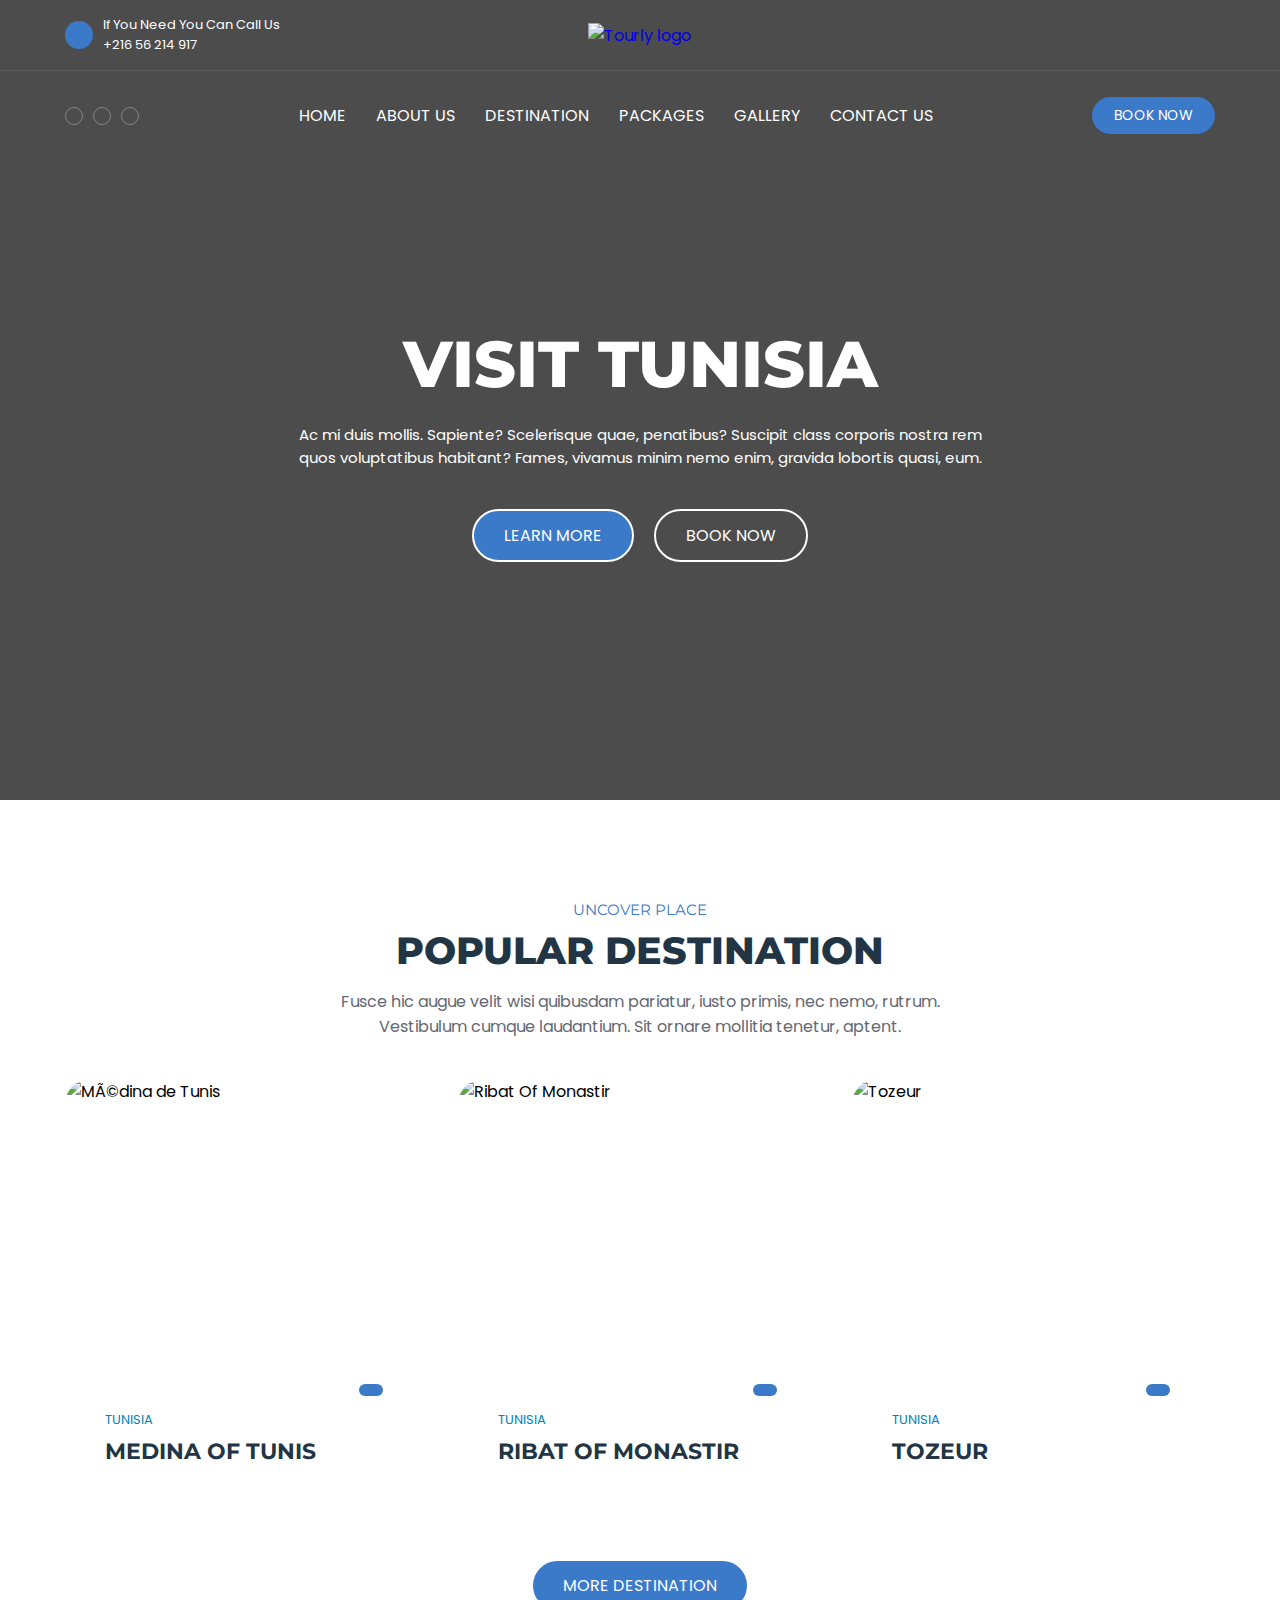
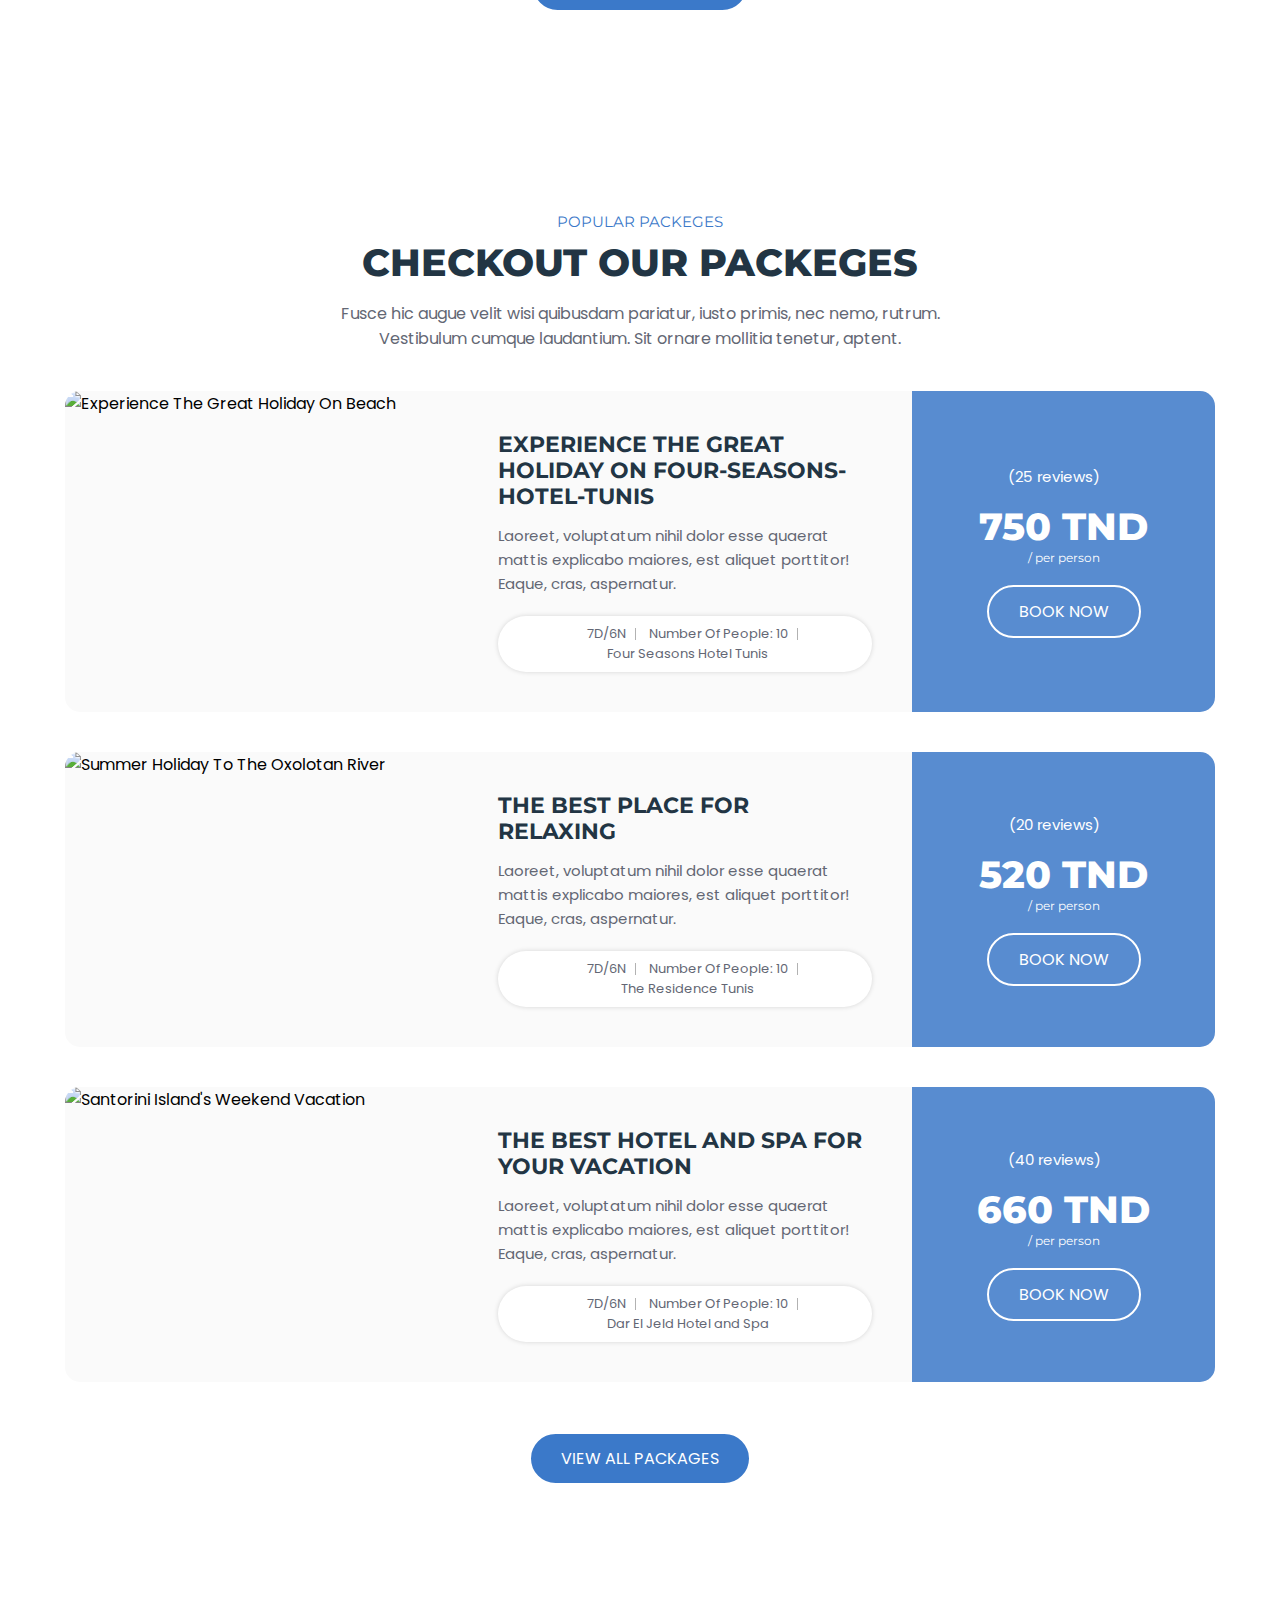
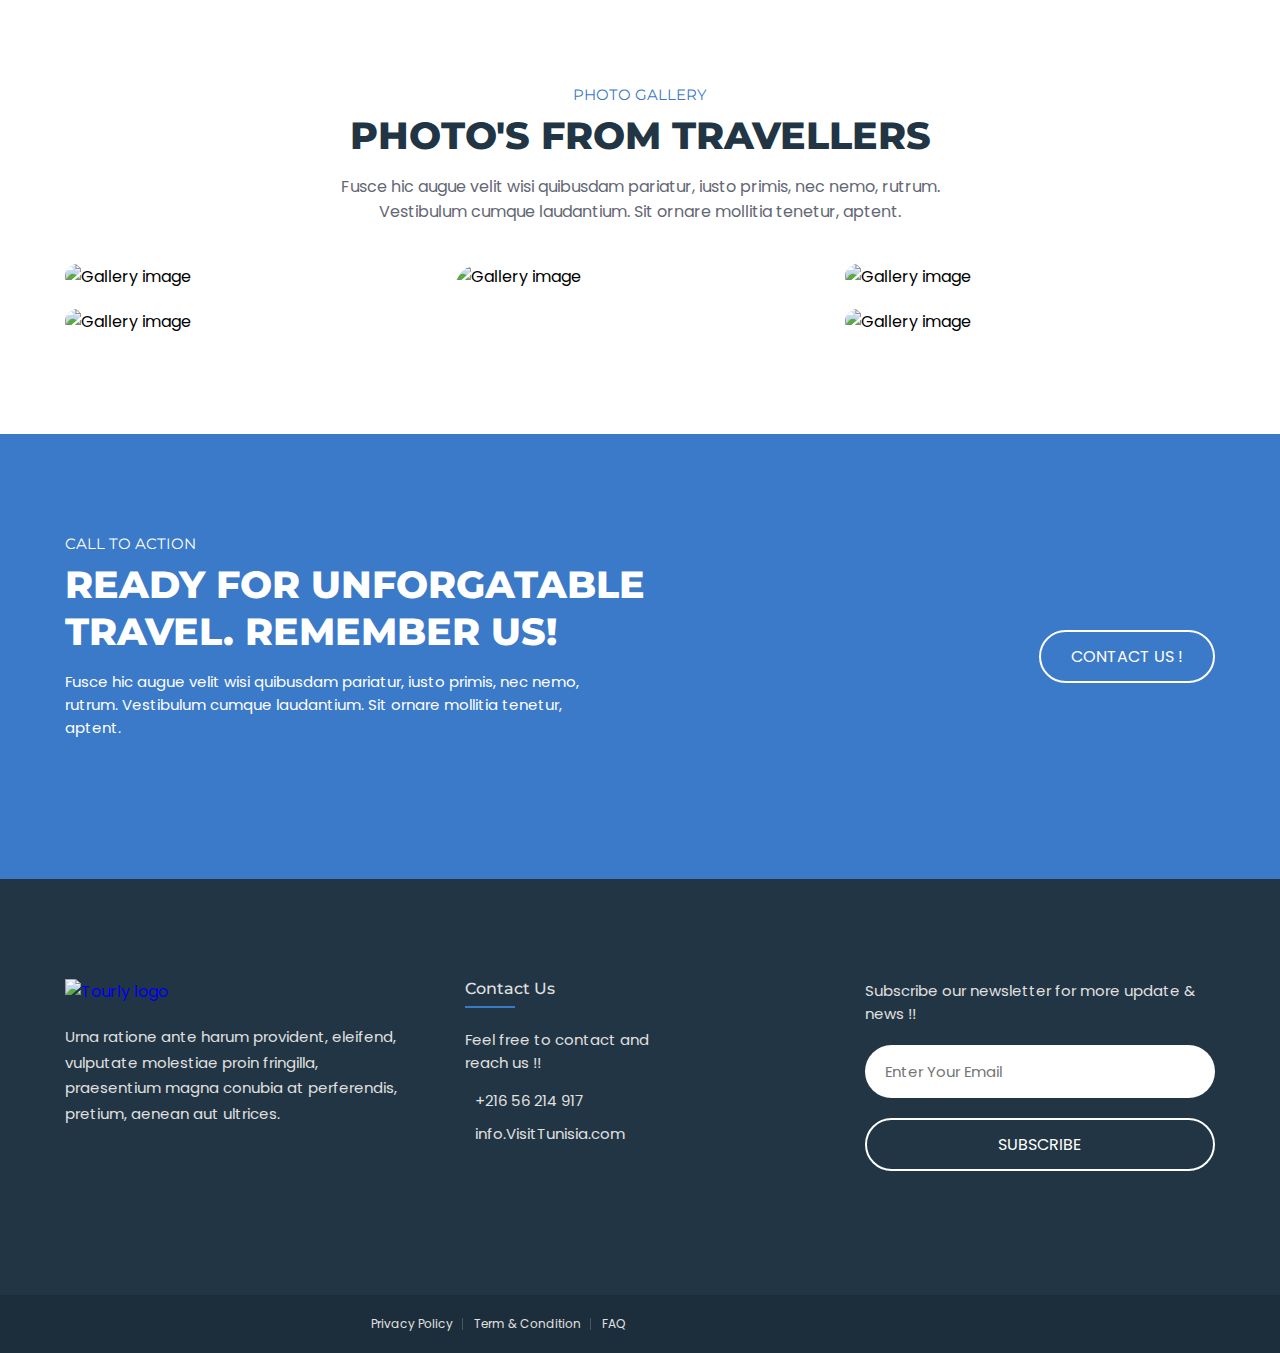
==== commit 609d3426: "100% donee" ====
--- a/index.html
+++ b/index.html
@@ -167,7 +167,7 @@
 
 
           <div class="btn-group">
-            <button class="btn btn-primary">Learn more</button>
+            <button class="btn btn-primarya">Learn more</button>
 
             <button class="btn btn-secondary">Book now</button>
           </div>
@@ -273,7 +273,6 @@
                 </div>
 
               </div>
-              
             </li>
 
             <li>
@@ -345,7 +344,7 @@
           
        
 
-          <button class="btn btn-primary">More destination</button>
+          <button class="btn btn-pri">More destination</button>
 
         </div>
       </section>
@@ -630,31 +629,31 @@
 
             <li class="gallery-item">
               <figure class="gallery-image">
-                <img src="IMAGES/tÃ©lÃ©chargement (1).jpeg" alt="Gallery image">
+                <img src="IMAGES/téléchargement (1).jpeg" alt="Gallery image">
               </figure>
             </li>
 
             <li class="gallery-item">
               <figure class="gallery-image">
-                <img src="IMAGES\tÃ©lÃ©chargement (1)2.jpeg" alt="Gallery image">
+                <img src="IMAGES/téléchargement (1)2.jpeg" alt="Gallery image">
               </figure>
             </li>
 
             <li class="gallery-item">
               <figure class="gallery-image">
-                <img src="IMAGES/tÃ©lÃ©chargement (1)3.jpeg" alt="Gallery image">
+                <img src="IMAGES/téléchargement (1)3.jpeg" alt="Gallery image">
               </figure>
             </li>
 
             <li class="gallery-item">
               <figure class="gallery-image">
-                <img src="IMAGES/tÃ©lÃ©chargement (1)4.jpeg" alt="Gallery image">
+                <img src="IMAGES/téléchargement (1)4.jpeg" alt="Gallery image">
               </figure>
             </li>
 
             <li class="gallery-item">
               <figure class="gallery-image">
-                <img src="IMAGES/tÃ©lÃ©chargement (1)5.jpeg" alt="Gallery image">
+                <img src="IMAGES/téléchargement (1)5.jpeg" alt="Gallery image">
               </figure>
             </li>
 
@@ -815,7 +814,7 @@
   <!-- 
     - custom js link
   -->
-  <script src="./assets/js/script.js"></script>
+  <script src="main.js"></script>
 
   <!-- 
     - ionicon link
--- a/style.css
+++ b/style.css
@@ -196,6 +196,21 @@
 .btn-primarya { border-color: var(--white); }
 
 .btn-primarya:is(:hover, :focus) { background: hsla(0, 0%, 100%, 0.1); }
+
+
+.btn-secondaryd {
+  background: var(--bright-navy-blue);
+  border-color: var(--bright-navy-blue);
+}
+
+.btn-secondaryd:is(:hover, :focus) {
+  background: var(--yale-blue);
+  border-color: var(--yale-blue);
+}
+
+.btn-secondaryd { border-color: var(--white); }
+
+.btn-secondaryd:is(:hover, :focus) { background: hsla(0, 0%, 100%, 0.1); }
 
 
 .h1,
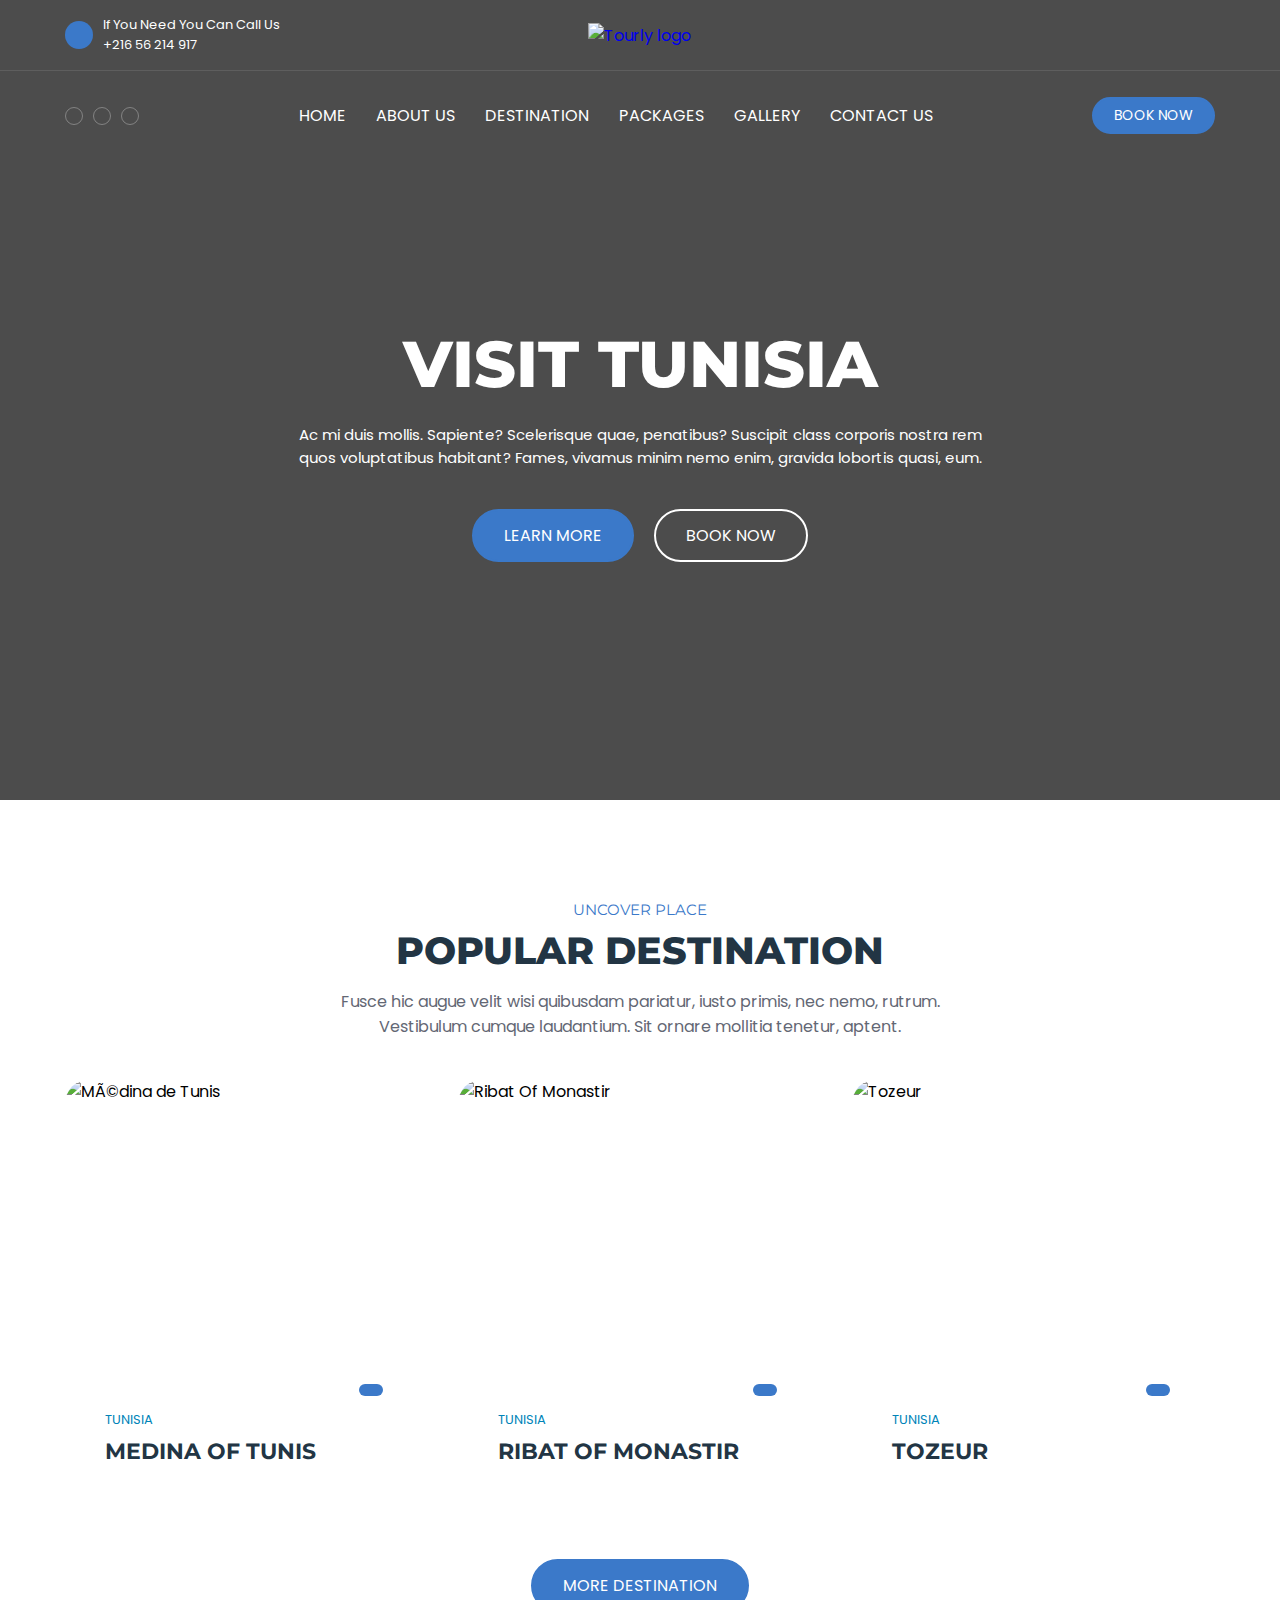
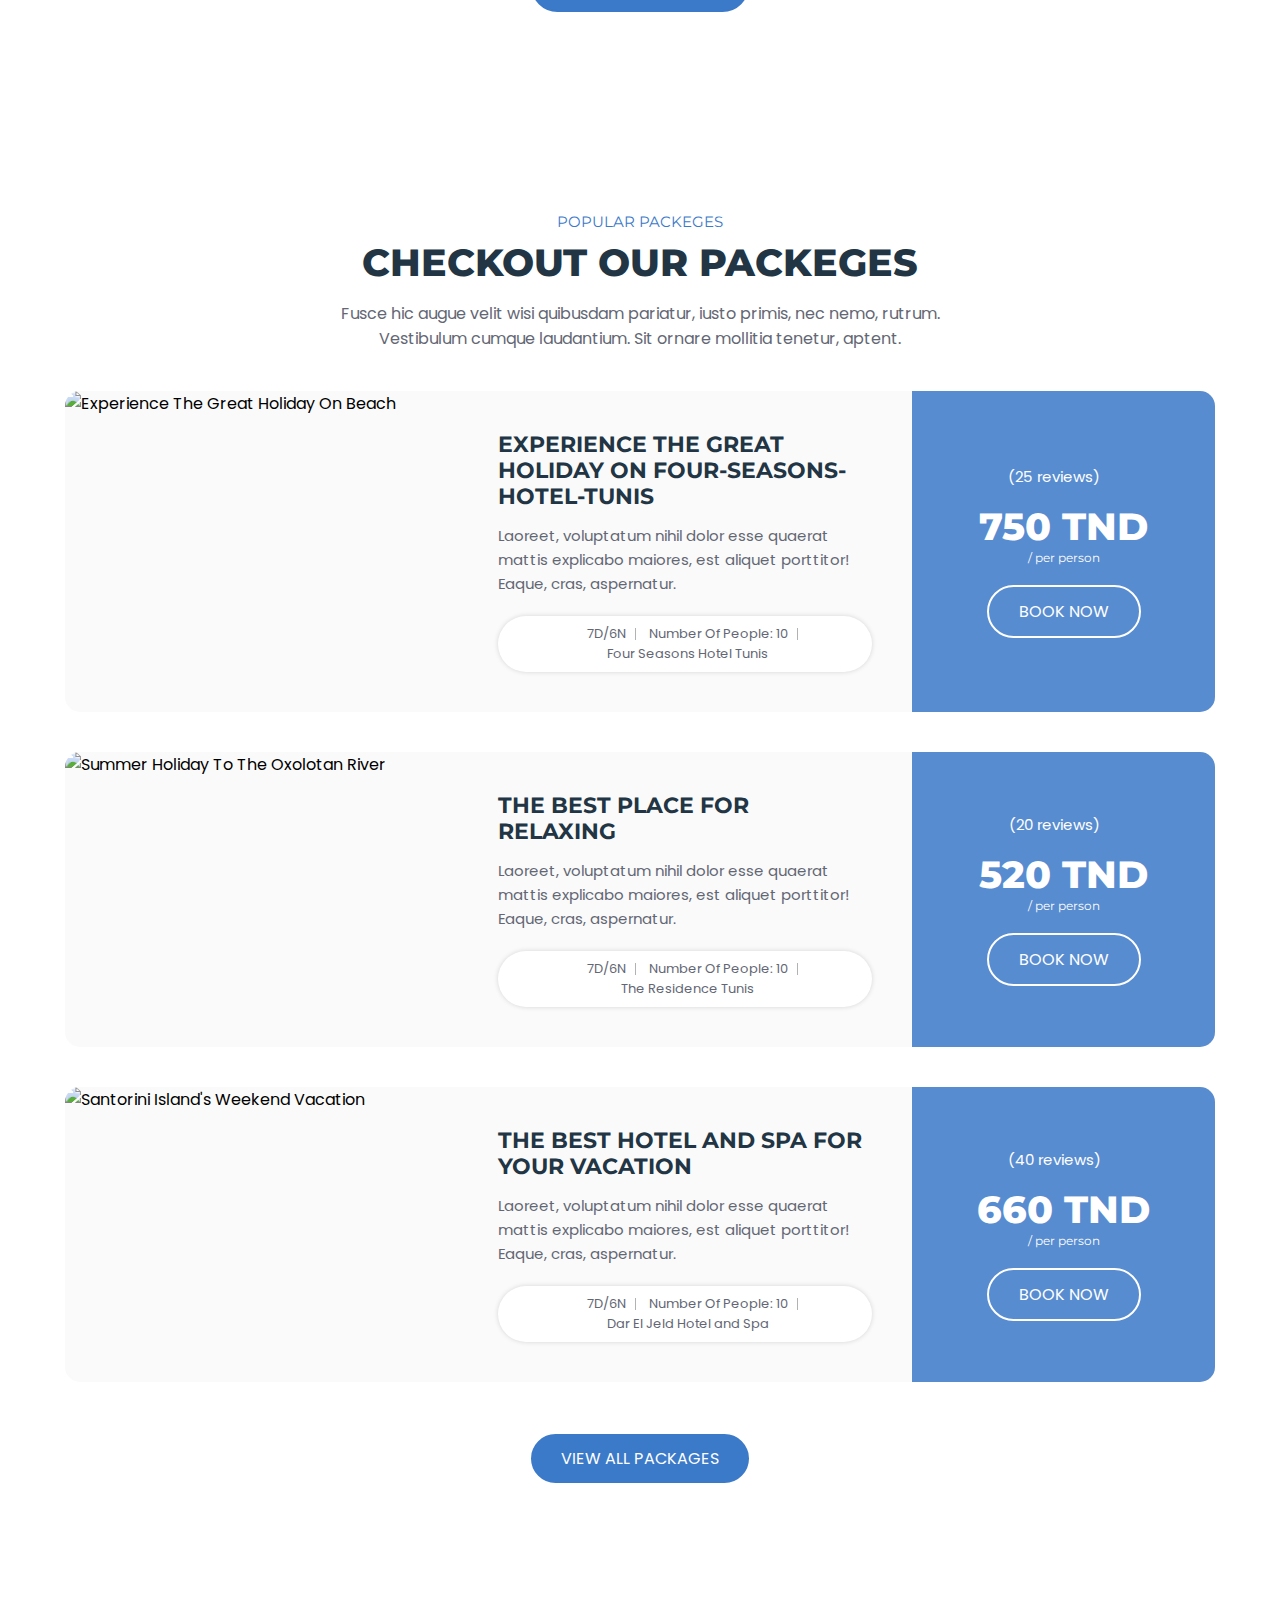
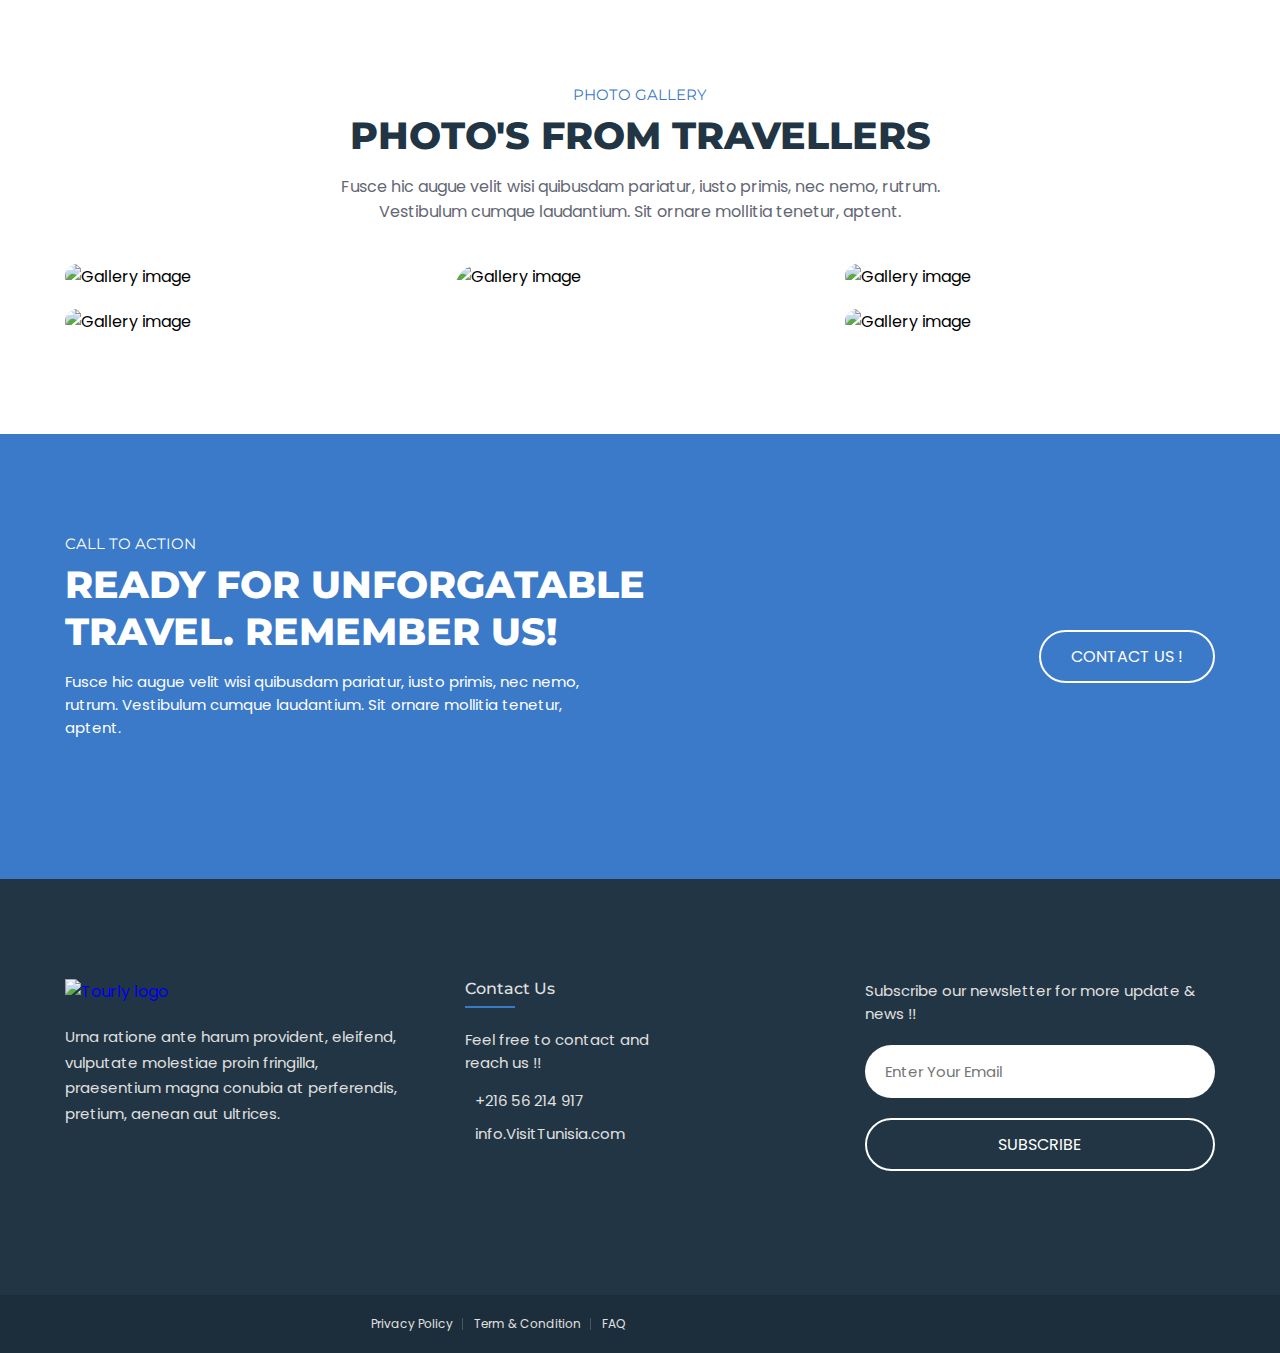
==== commit dc097e08: "14" ====
--- a/index.html
+++ b/index.html
@@ -167,7 +167,7 @@
 
 
           <div class="btn-group">
-            <button class="btn btn-primarya">Learn more</button>
+            <button class="btn btn-primary">Learn more</button>
 
             <button class="btn btn-secondary">Book now</button>
           </div>
@@ -265,7 +265,7 @@
                   </p>
 
                   <h3 class="h3 card-title">
-                    <a href="#">Medina Of Tunis</a>
+                    <a href="#" id="tunis">Medina Of Tunis</a>
                   </h3>
 
                   
@@ -273,6 +273,7 @@
                 </div>
 
               </div>
+
             </li>
 
             <li>
@@ -297,7 +298,7 @@
                   </p>
 
                   <h3 class="h3 card-title">
-                    <a href="#">Ribat Of Monastir</a>
+                    <a href="#" id="MONA">Ribat Of Monastir</a>
                   </h3>
 
                  
@@ -329,7 +330,7 @@
                   </p>
 
                   <h3 class="h3 card-title">
-                    <a href="#">Tozeur</a>
+                    <a href="#" id="to">Tozeur</a>
                   </h3>
 
                   
@@ -344,7 +345,7 @@
           
        
 
-          <button class="btn btn-pri">More destination</button>
+          <button class="btn btn-primary">More destination</button>
 
         </div>
       </section>
@@ -629,31 +630,31 @@
 
             <li class="gallery-item">
               <figure class="gallery-image">
-                <img src="IMAGES/téléchargement (1).jpeg" alt="Gallery image">
+                <img src="IMAGES/tÃ©lÃ©chargement (1).jpeg" alt="Gallery image">
               </figure>
             </li>
 
             <li class="gallery-item">
               <figure class="gallery-image">
-                <img src="IMAGES/téléchargement (1)2.jpeg" alt="Gallery image">
+                <img src="IMAGES\tÃ©lÃ©chargement (1)2.jpeg" alt="Gallery image">
               </figure>
             </li>
 
             <li class="gallery-item">
               <figure class="gallery-image">
-                <img src="IMAGES/téléchargement (1)3.jpeg" alt="Gallery image">
+                <img src="IMAGES/tÃ©lÃ©chargement (1)3.jpeg" alt="Gallery image">
               </figure>
             </li>
 
             <li class="gallery-item">
               <figure class="gallery-image">
-                <img src="IMAGES/téléchargement (1)4.jpeg" alt="Gallery image">
+                <img src="IMAGES/tÃ©lÃ©chargement (1)4.jpeg" alt="Gallery image">
               </figure>
             </li>
 
             <li class="gallery-item">
               <figure class="gallery-image">
-                <img src="IMAGES/téléchargement (1)5.jpeg" alt="Gallery image">
+                <img src="IMAGES/tÃ©lÃ©chargement (1)5.jpeg" alt="Gallery image">
               </figure>
             </li>
 
@@ -814,7 +815,7 @@
   <!-- 
     - custom js link
   -->
-  <script src="main.js"></script>
+  <script src="./assets/js/script.js"></script>
 
   <!-- 
     - ionicon link
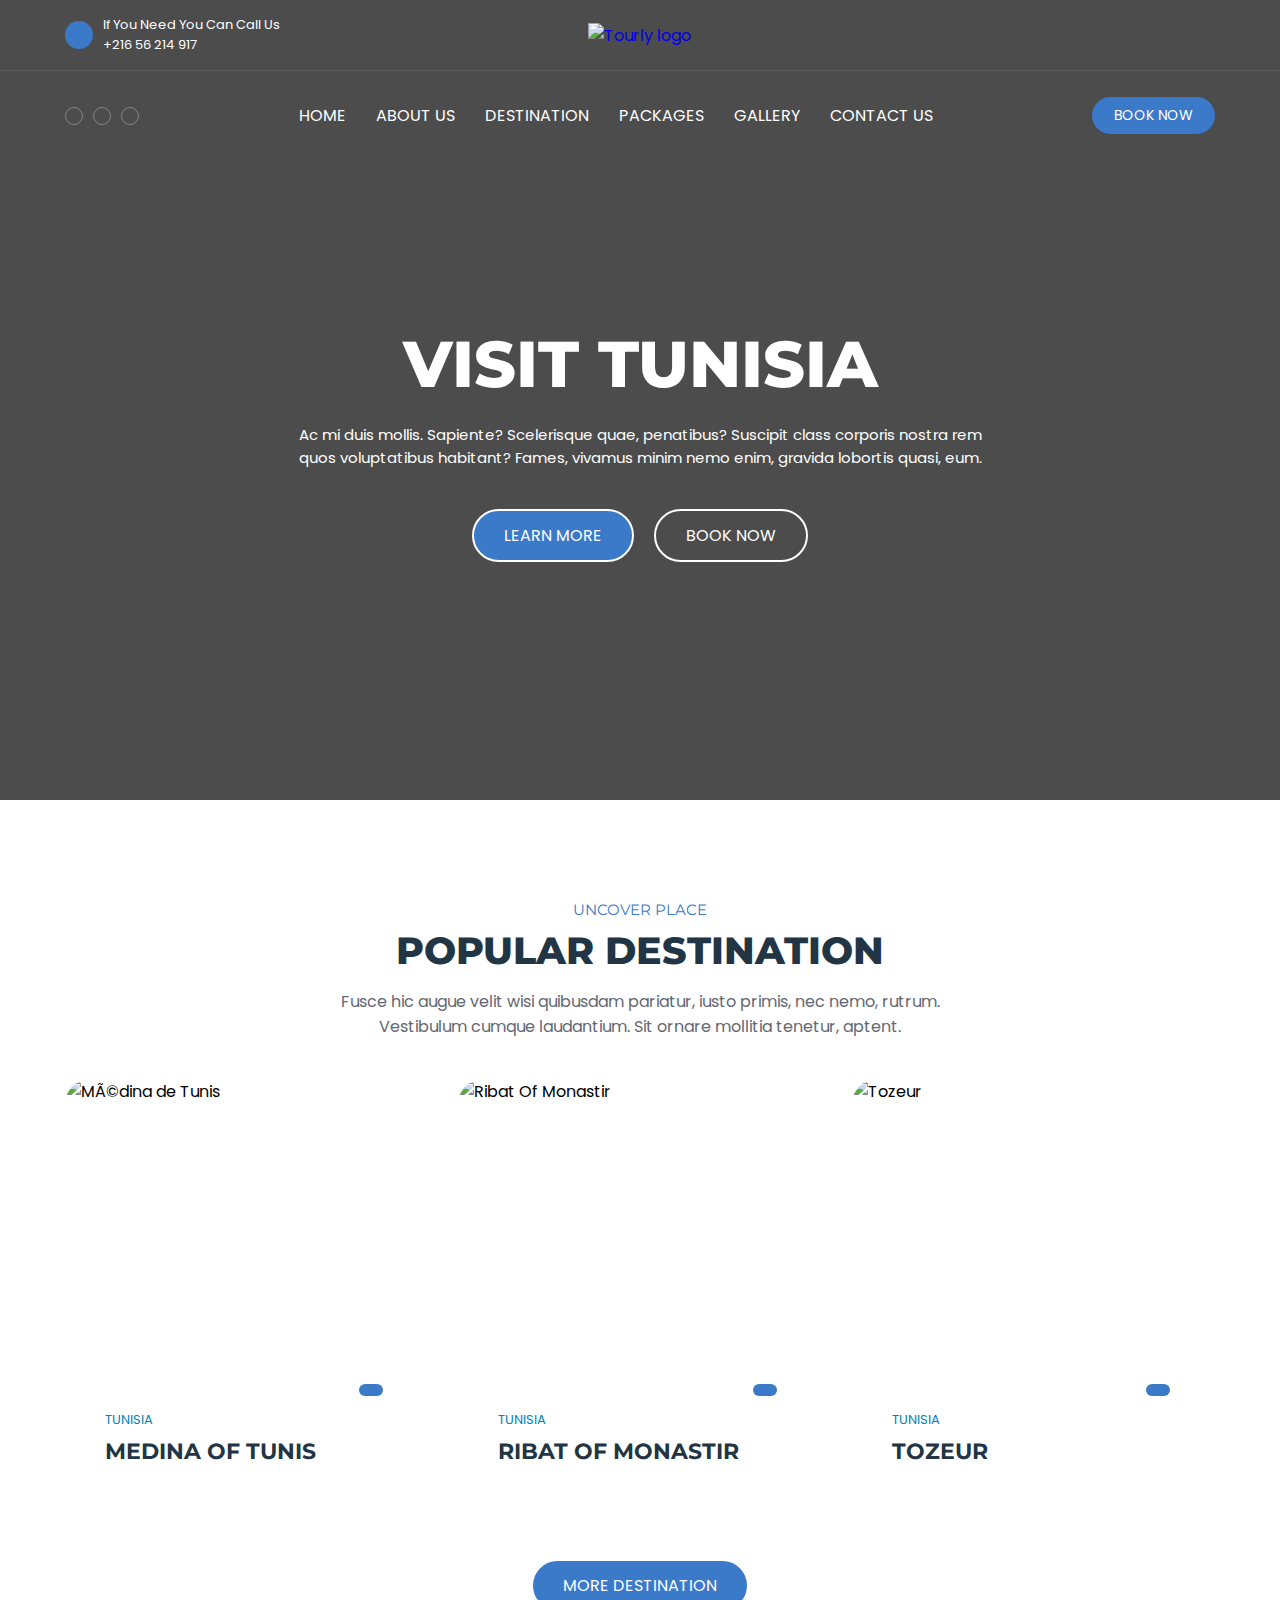
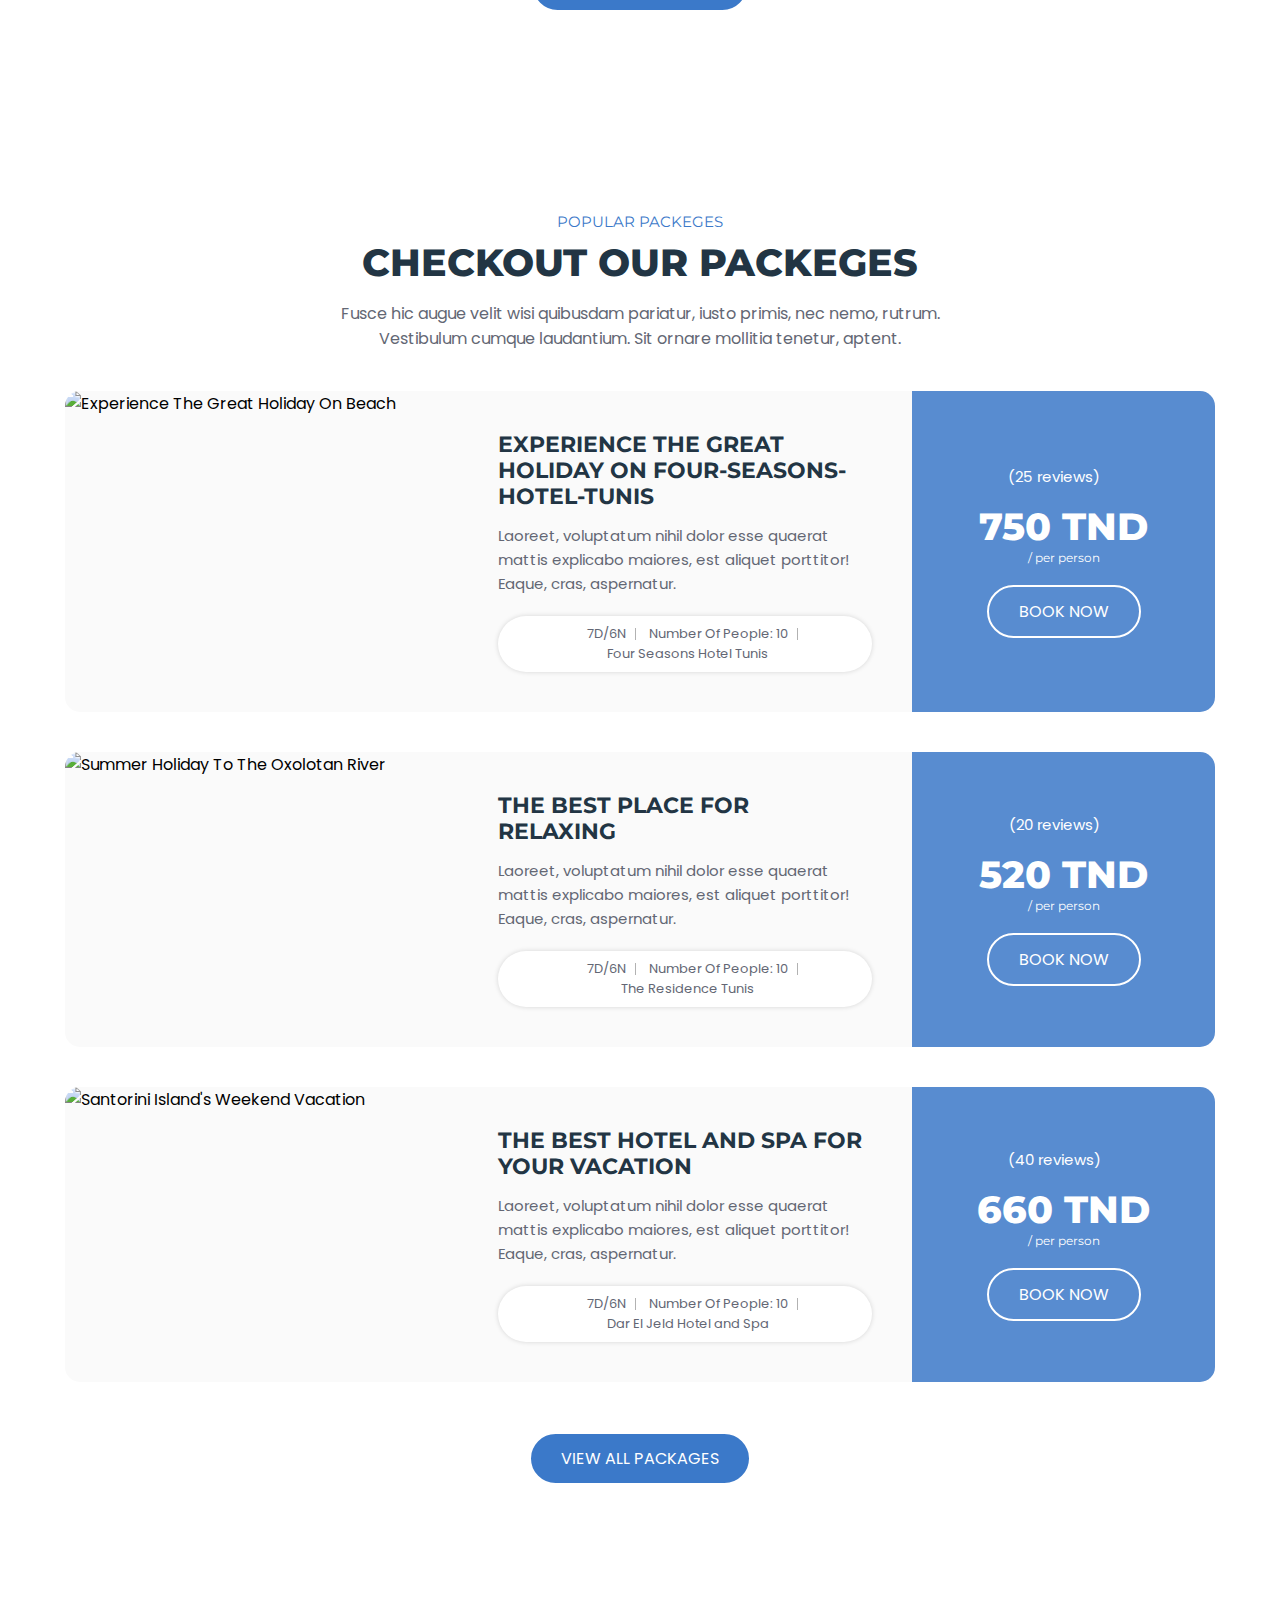
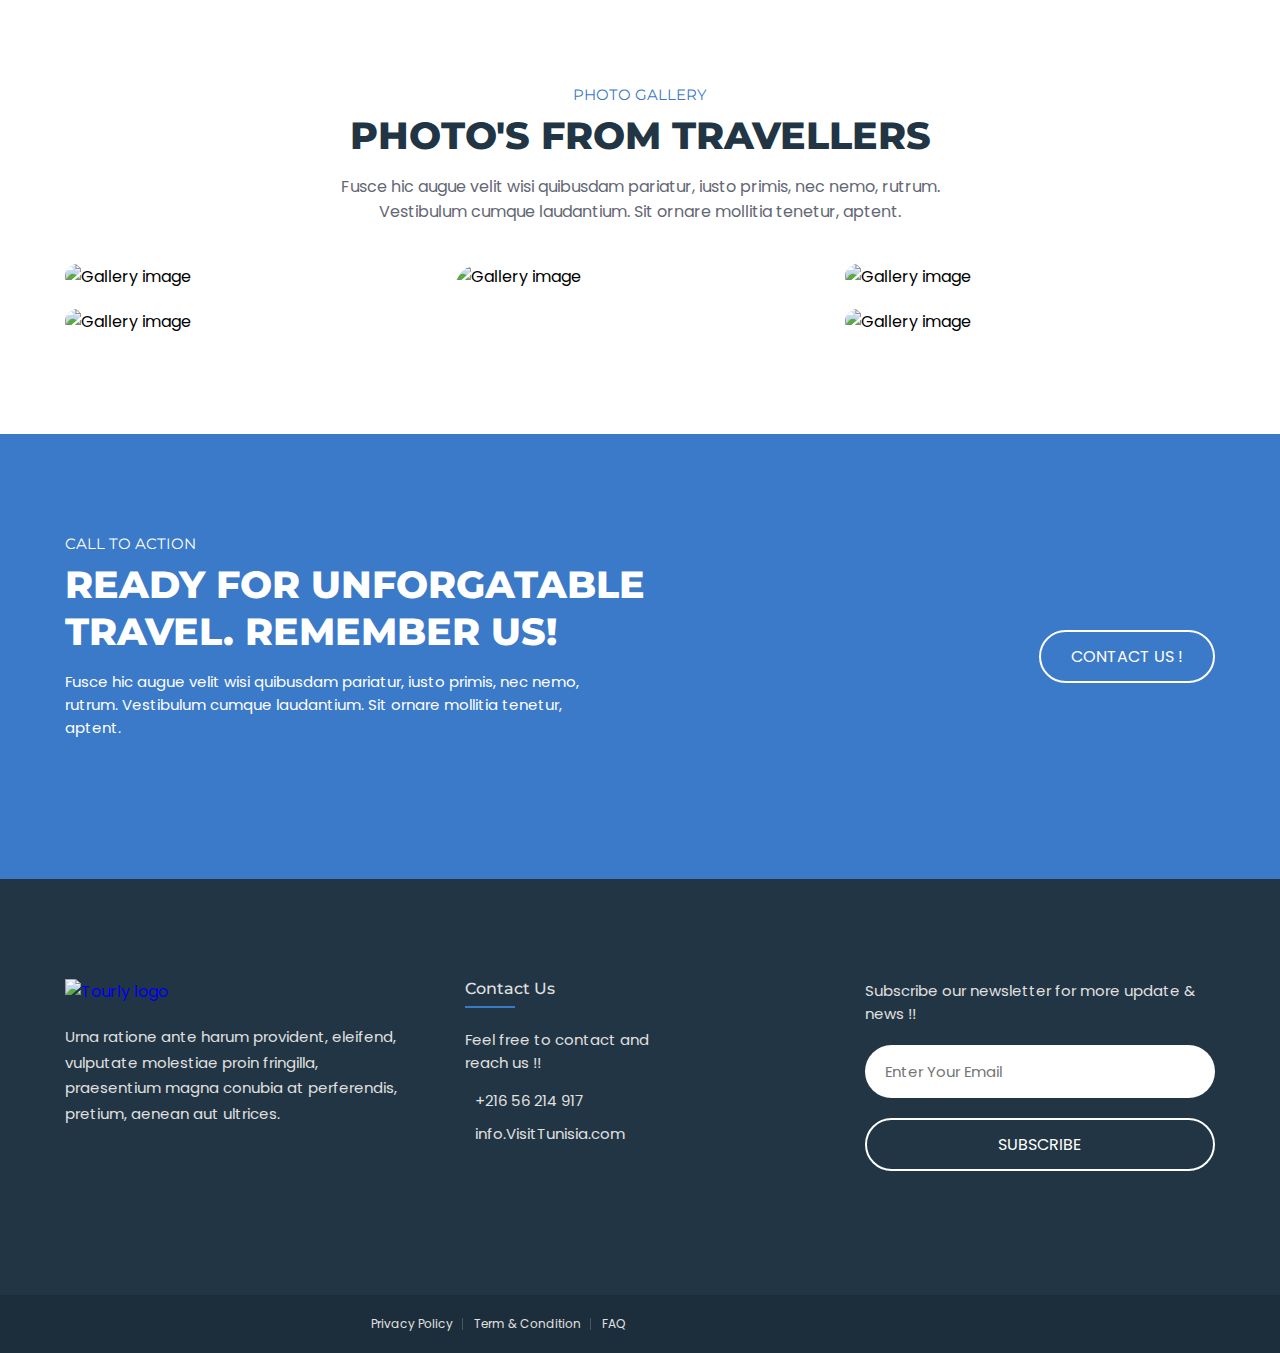
==== commit 43c25258: "Merge pull request #13 from Fareszran/khalil" ====
--- a/index.html
+++ b/index.html
@@ -72,19 +72,19 @@
         <ul class="social-list">
 
           <li>
-            <a href="#" class="social-link">
-              <ion-icon name="logo-facebook"></ion-icon>
+            <a href="#" class="social-link" id="fb">
+              <ion-icon  name="logo-facebook"></ion-icon>
             </a>
           </li>
 
           <li>
-            <a href="#" class="social-link">
+            <a href="#" class="social-link" id="twitter">
               <ion-icon name="logo-twitter"></ion-icon>
             </a>
           </li>
 
           <li>
-            <a href="#" class="social-link">
+            <a href="#" class="social-link" id="youtube">
               <ion-icon name="logo-youtube"></ion-icon>
             </a>
           </li>
@@ -167,7 +167,7 @@
 
 
           <div class="btn-group">
-            <button class="btn btn-primary">Learn more</button>
+            <button class="btn btn-primarya">Learn more</button>
 
             <button class="btn btn-secondary">Book now</button>
           </div>
@@ -294,7 +294,7 @@
                   </div>
 
                   <p class="card-subtitle">
-                    <a href="#">Tunisia</a>
+                    <a href="#" id="tunis">Tunisia</a>
                   </p>
 
                   <h3 class="h3 card-title">
@@ -345,7 +345,7 @@
           
        
 
-          <button class="btn btn-primary">More destination</button>
+          <button class="btn btn-pri">More destination</button>
 
         </div>
       </section>
@@ -630,31 +630,31 @@
 
             <li class="gallery-item">
               <figure class="gallery-image">
-                <img src="IMAGES/tÃ©lÃ©chargement (1).jpeg" alt="Gallery image">
+                <img src="IMAGES/téléchargement (1).jpeg" alt="Gallery image">
               </figure>
             </li>
 
             <li class="gallery-item">
               <figure class="gallery-image">
-                <img src="IMAGES\tÃ©lÃ©chargement (1)2.jpeg" alt="Gallery image">
+                <img src="IMAGES/téléchargement (1)2.jpeg" alt="Gallery image">
               </figure>
             </li>
 
             <li class="gallery-item">
               <figure class="gallery-image">
-                <img src="IMAGES/tÃ©lÃ©chargement (1)3.jpeg" alt="Gallery image">
+                <img src="IMAGES/téléchargement (1)3.jpeg" alt="Gallery image">
               </figure>
             </li>
 
             <li class="gallery-item">
               <figure class="gallery-image">
-                <img src="IMAGES/tÃ©lÃ©chargement (1)4.jpeg" alt="Gallery image">
+                <img src="IMAGES/téléchargement (1)4.jpeg" alt="Gallery image">
               </figure>
             </li>
 
             <li class="gallery-item">
               <figure class="gallery-image">
-                <img src="IMAGES/tÃ©lÃ©chargement (1)5.jpeg" alt="Gallery image">
+                <img src="IMAGES/téléchargement (1)5.jpeg" alt="Gallery image">
               </figure>
             </li>
 
@@ -815,7 +815,7 @@
   <!-- 
     - custom js link
   -->
-  <script src="./assets/js/script.js"></script>
+  <script src="main.js"></script>
 
   <!-- 
     - ionicon link
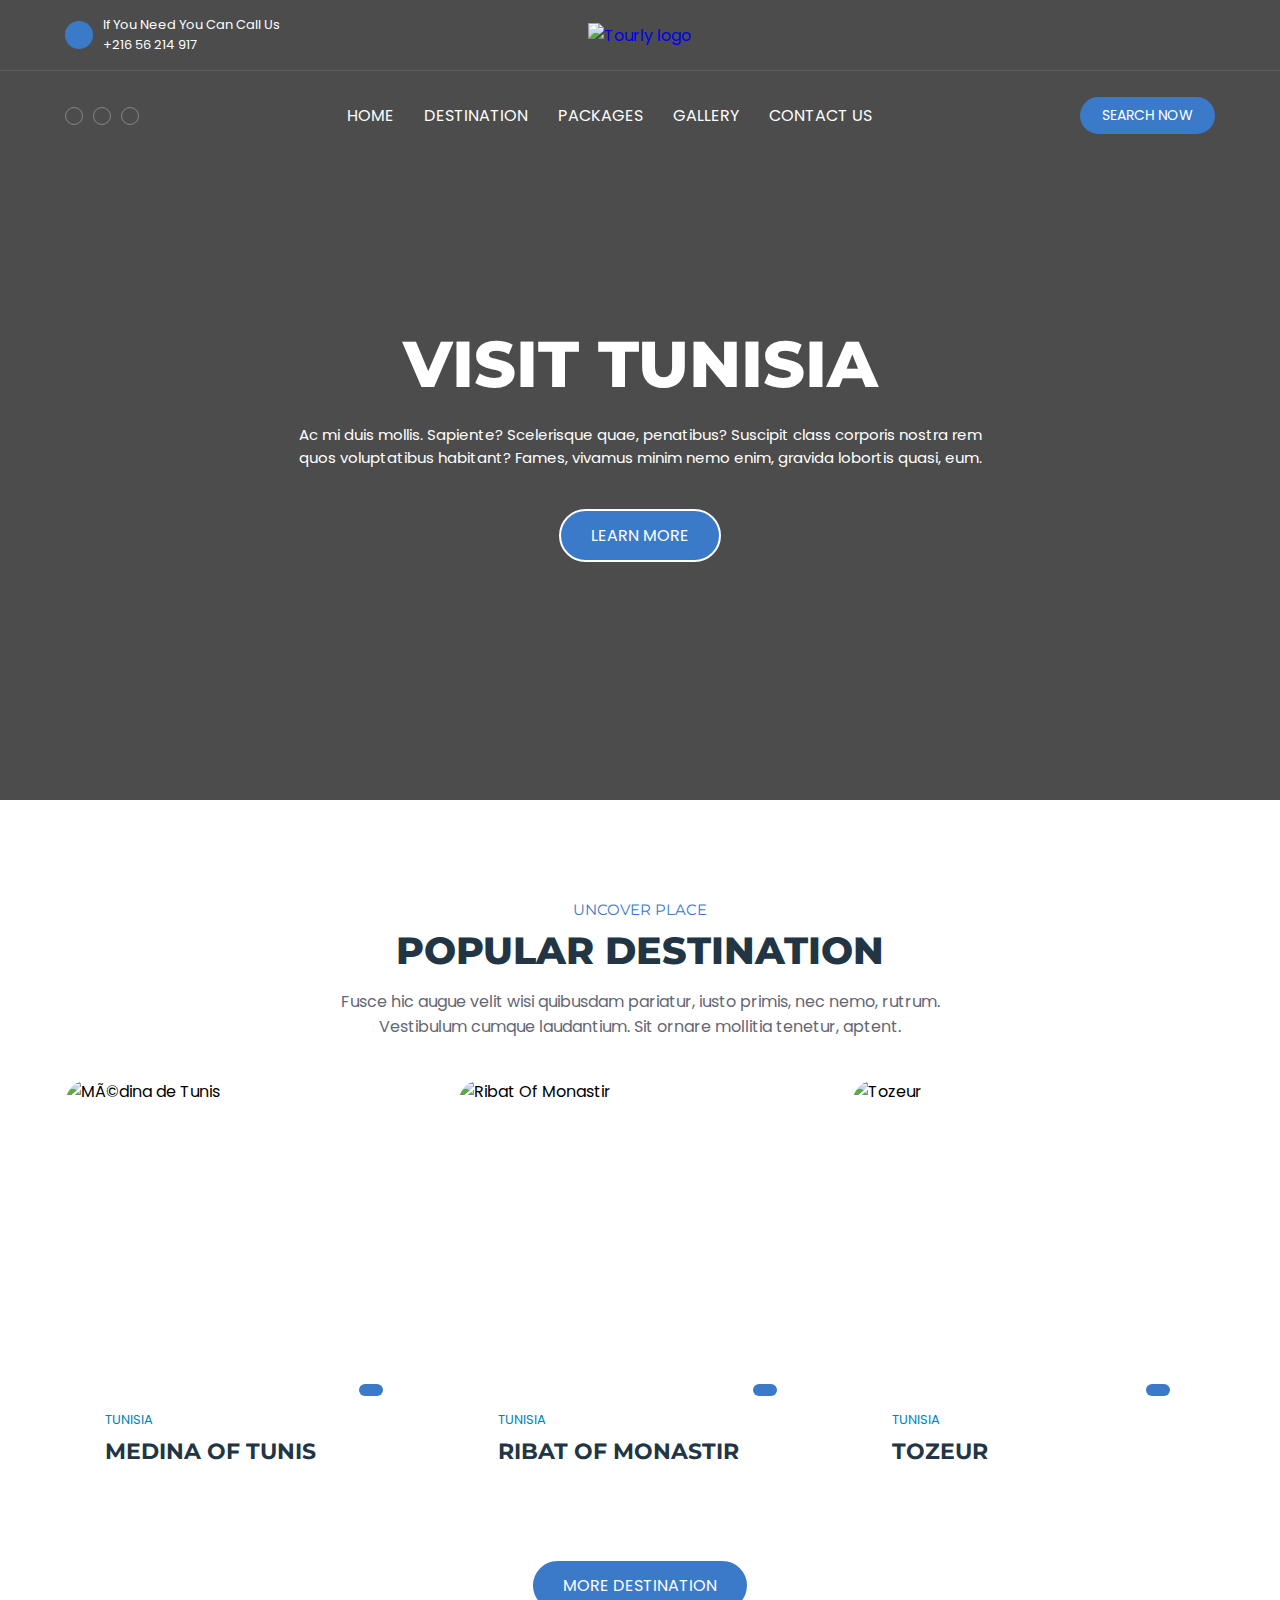
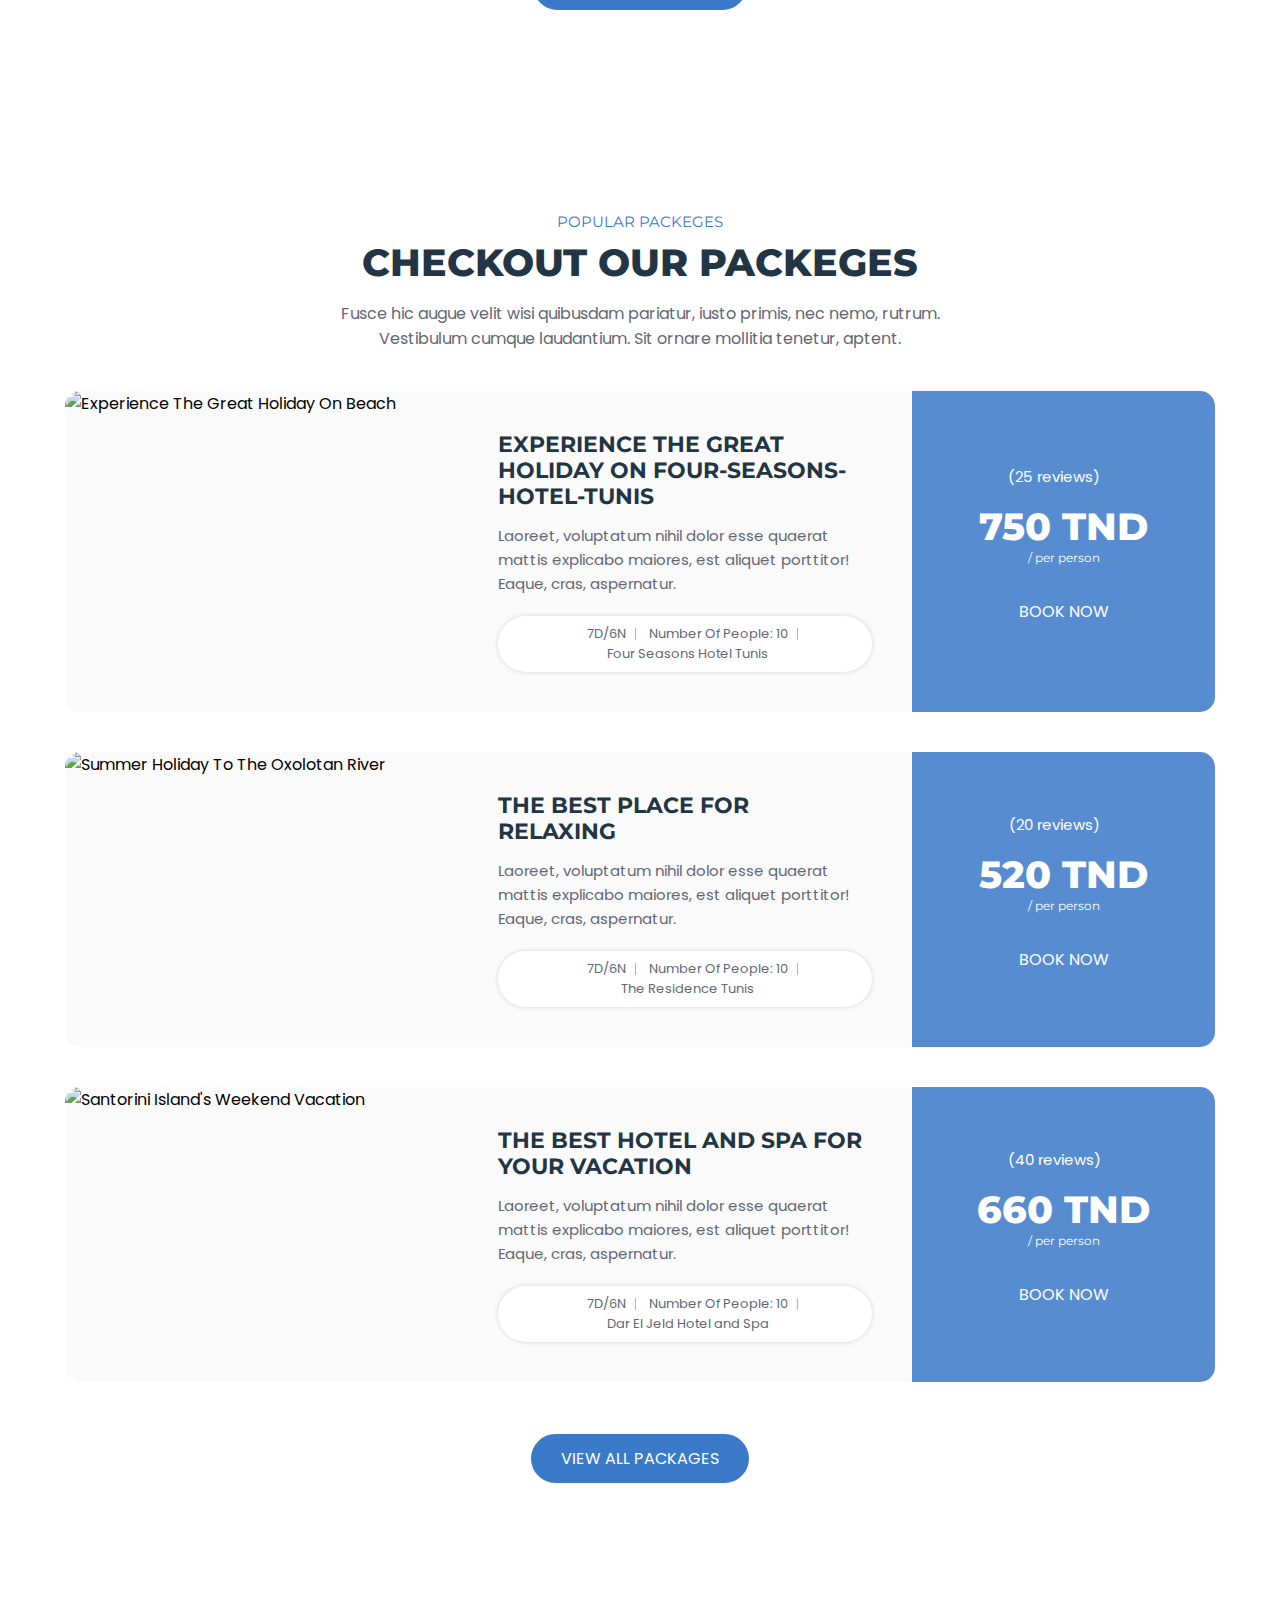
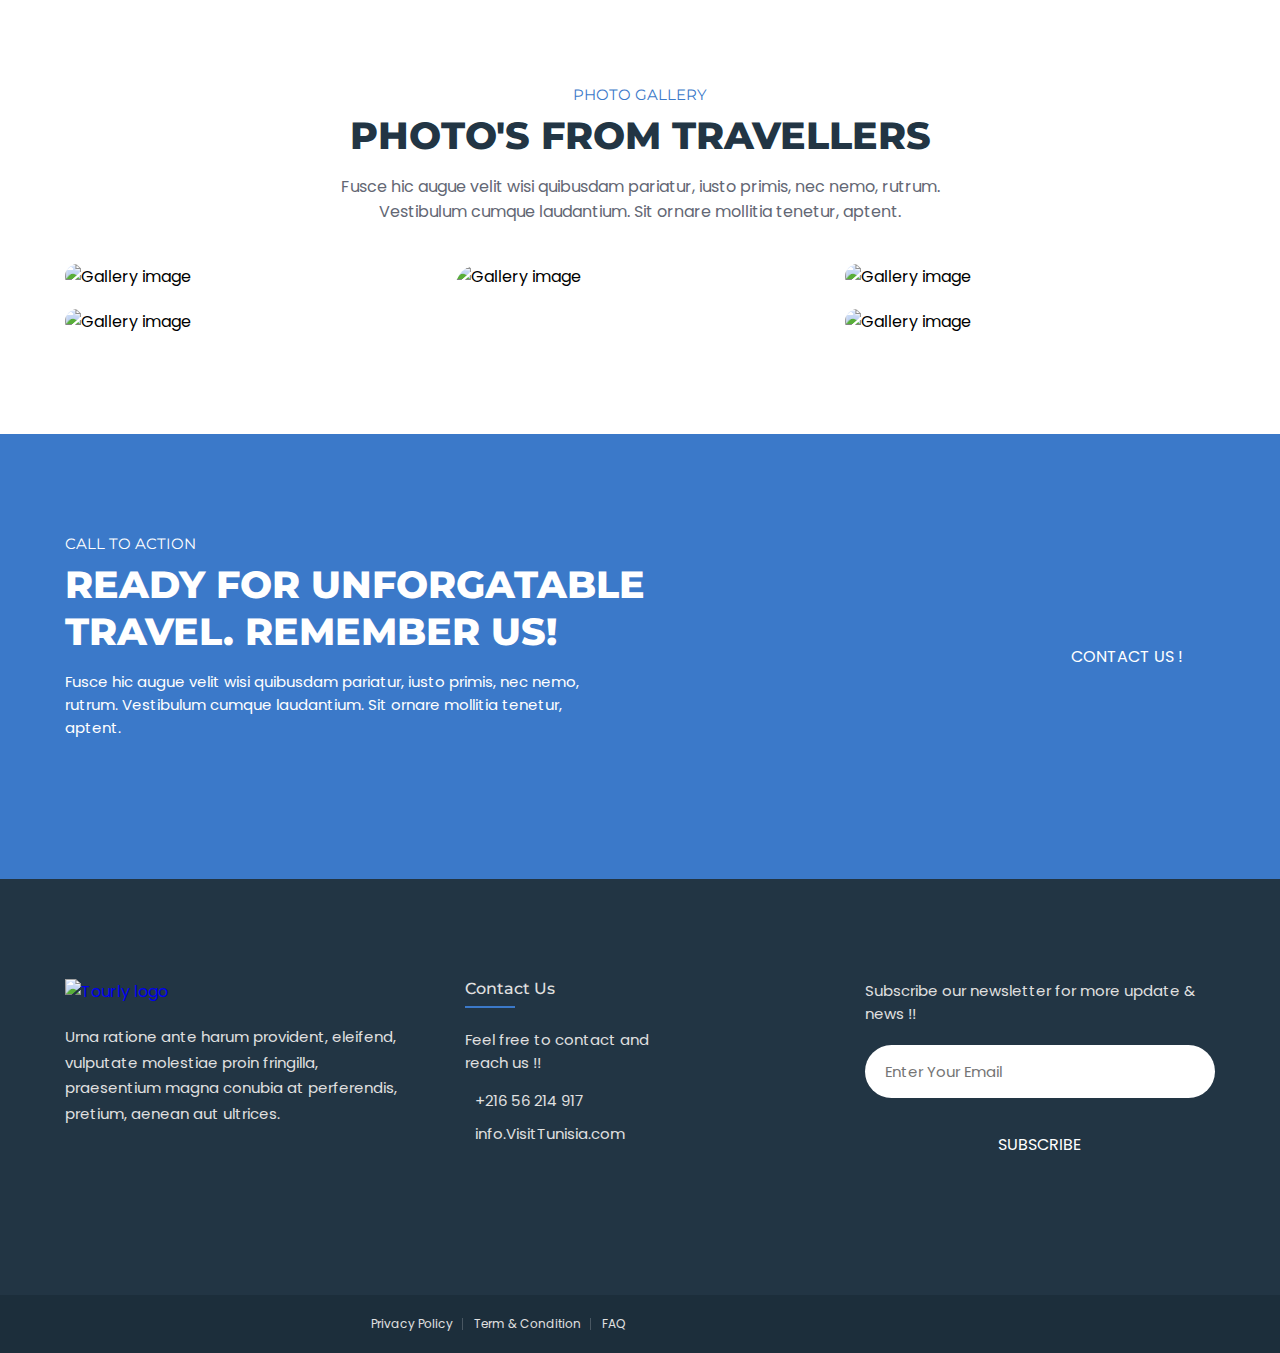
==== commit af2c8f4d: "100% donee" ====
--- a/index.html
+++ b/index.html
@@ -72,19 +72,19 @@
         <ul class="social-list">
 
           <li>
-            <a href="#" class="social-link" id="fb">
-              <ion-icon  name="logo-facebook"></ion-icon>
+            <a href="#" class="social-link">
+              <ion-icon name="logo-facebook"></ion-icon>
             </a>
           </li>
 
           <li>
-            <a href="#" class="social-link" id="twitter">
+            <a href="#" class="social-link">
               <ion-icon name="logo-twitter"></ion-icon>
             </a>
           </li>
 
           <li>
-            <a href="#" class="social-link" id="youtube">
+            <a href="#" class="social-link">
               <ion-icon name="logo-youtube"></ion-icon>
             </a>
           </li>
@@ -110,10 +110,10 @@
             <li>
               <a href="#home" class="navbar-link" data-nav-link>home</a>
             </li>
-
+<!-- 
             <li>
               <a href="#" class="navbar-link" data-nav-link>about us</a>
-            </li>
+            </li> -->
 
             <li>
               <a href="#destination" class="navbar-link" data-nav-link>destination</a>
@@ -135,7 +135,7 @@
 
         </nav>
 
-        <button class="btn btn-primary">Book Now</button>
+        <button class="btn btn-primaryx">Search Now</button>
 
       </div>
     </div>
@@ -167,9 +167,9 @@
 
 
           <div class="btn-group">
-            <button class="btn btn-primarya">Learn more</button>
-
-            <button class="btn btn-secondary">Book now</button>
+            <button class="btn btn-primaryp">Learn more</button>
+<!-- 
+            <button class="btn btn-secondaryx">Book now</button> -->
           </div>
 
         </div>
@@ -265,7 +265,7 @@
                   </p>
 
                   <h3 class="h3 card-title">
-                    <a href="#" id="tunis">Medina Of Tunis</a>
+                    <a href="#">Medina Of Tunis</a>
                   </h3>
 
                   
@@ -273,7 +273,6 @@
                 </div>
 
               </div>
-
             </li>
 
             <li>
@@ -294,11 +293,11 @@
                   </div>
 
                   <p class="card-subtitle">
-                    <a href="#" id="tunis">Tunisia</a>
+                    <a href="#">Tunisia</a>
                   </p>
 
                   <h3 class="h3 card-title">
-                    <a href="#" id="MONA">Ribat Of Monastir</a>
+                    <a href="#">Ribat Of Monastir</a>
                   </h3>
 
                  
@@ -330,7 +329,7 @@
                   </p>
 
                   <h3 class="h3 card-title">
-                    <a href="#" id="to">Tozeur</a>
+                    <a href="#">Tozeur</a>
                   </h3>
 
                   
--- a/style.css
+++ b/style.css
@@ -140,19 +140,19 @@
   transition: var(--transition);
 }
 
-.btn-primary {
+.btn-primaryx {
   background: var(--bright-navy-blue);
   border-color: var(--bright-navy-blue);
 }
 
-.btn-primary:is(:hover, :focus) {
+.btn-primaryx:is(:hover, :focus) {
   background: var(--yale-blue);
   border-color: var(--yale-blue);
 }
 
-.btn-secondary { border-color: var(--white); }
-
-.btn-secondary:is(:hover, :focus) { background: hsla(0, 0%, 100%, 0.1); }
+.btn-secondaryx { border-color: var(--white); }
+
+.btn-secondaryx:is(:hover, :focus) { background: hsla(0, 0%, 100%, 0.1); }
 
 .btn-hi {
   background: var(--bright-navy-blue);
@@ -183,19 +183,19 @@
 
 .btn-pri:is(:hover, :focus) { background: hsla(0, 0%, 100%, 0.1); }
 
-.btn-primarya {
+.btn-primaryp {
   background: var(--bright-navy-blue);
   border-color: var(--bright-navy-blue);
 }
 
-.btn-primarya:is(:hover, :focus) {
+.btn-primaryp:is(:hover, :focus) {
   background: var(--yale-blue);
   border-color: var(--yale-blue);
 }
 
-.btn-primarya { border-color: var(--white); }
-
-.btn-primarya:is(:hover, :focus) { background: hsla(0, 0%, 100%, 0.1); }
+.btn-primaryp { border-color: var(--white); }
+
+.btn-primaryp:is(:hover, :focus) { background: hsla(0, 0%, 100%, 0.1); }
 
 
 .btn-secondaryd {
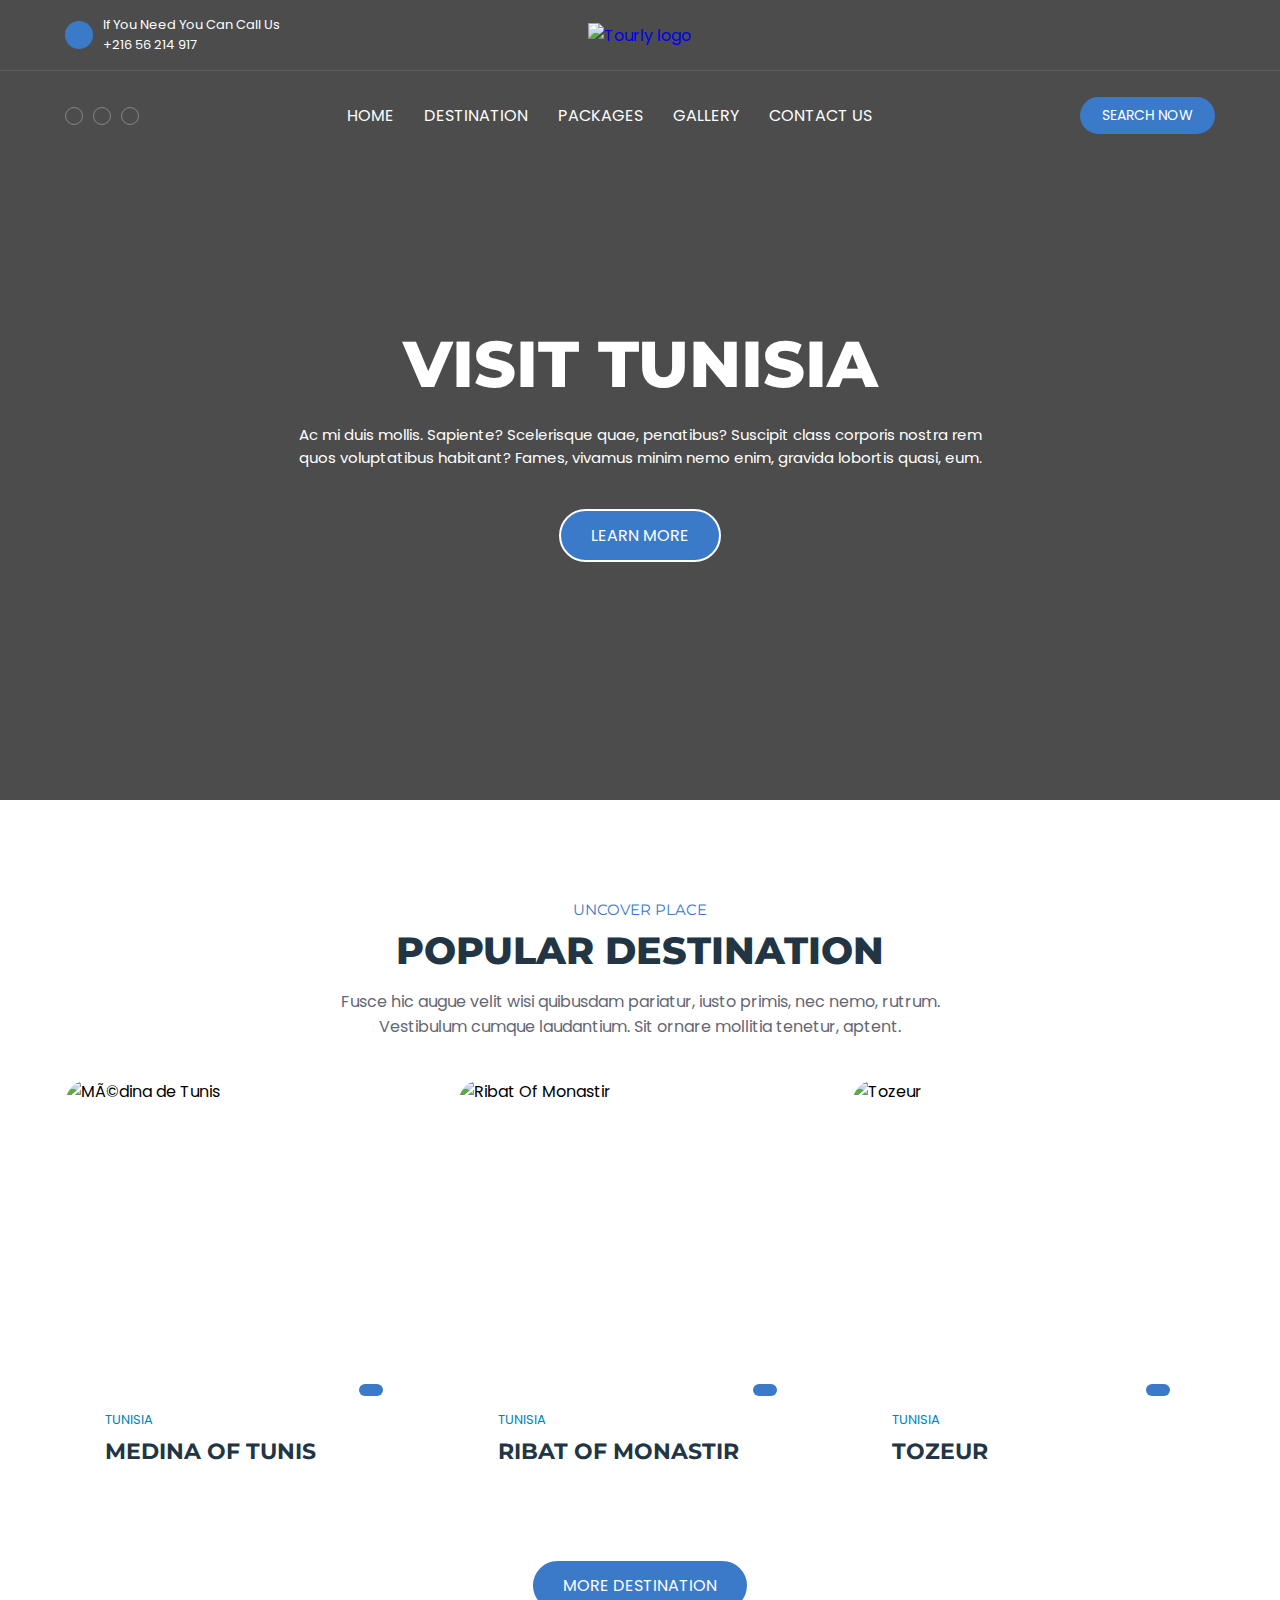
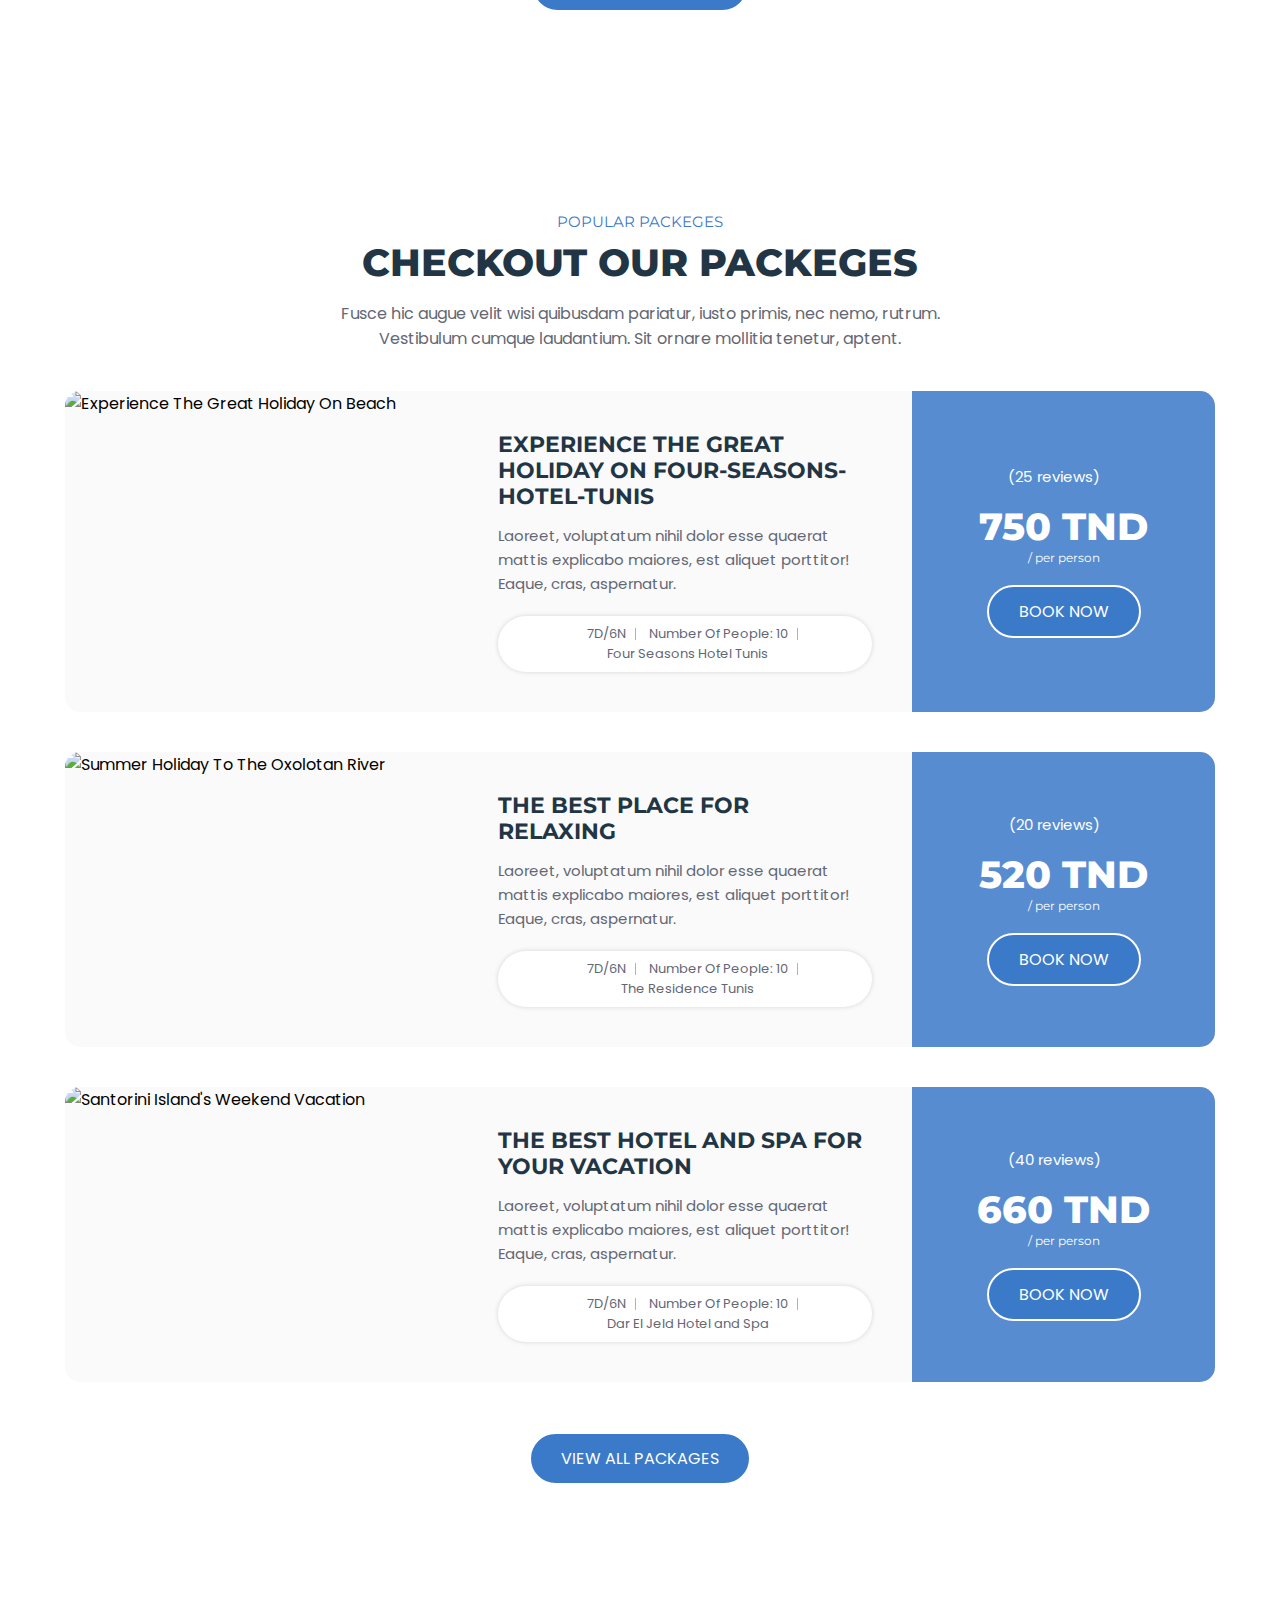
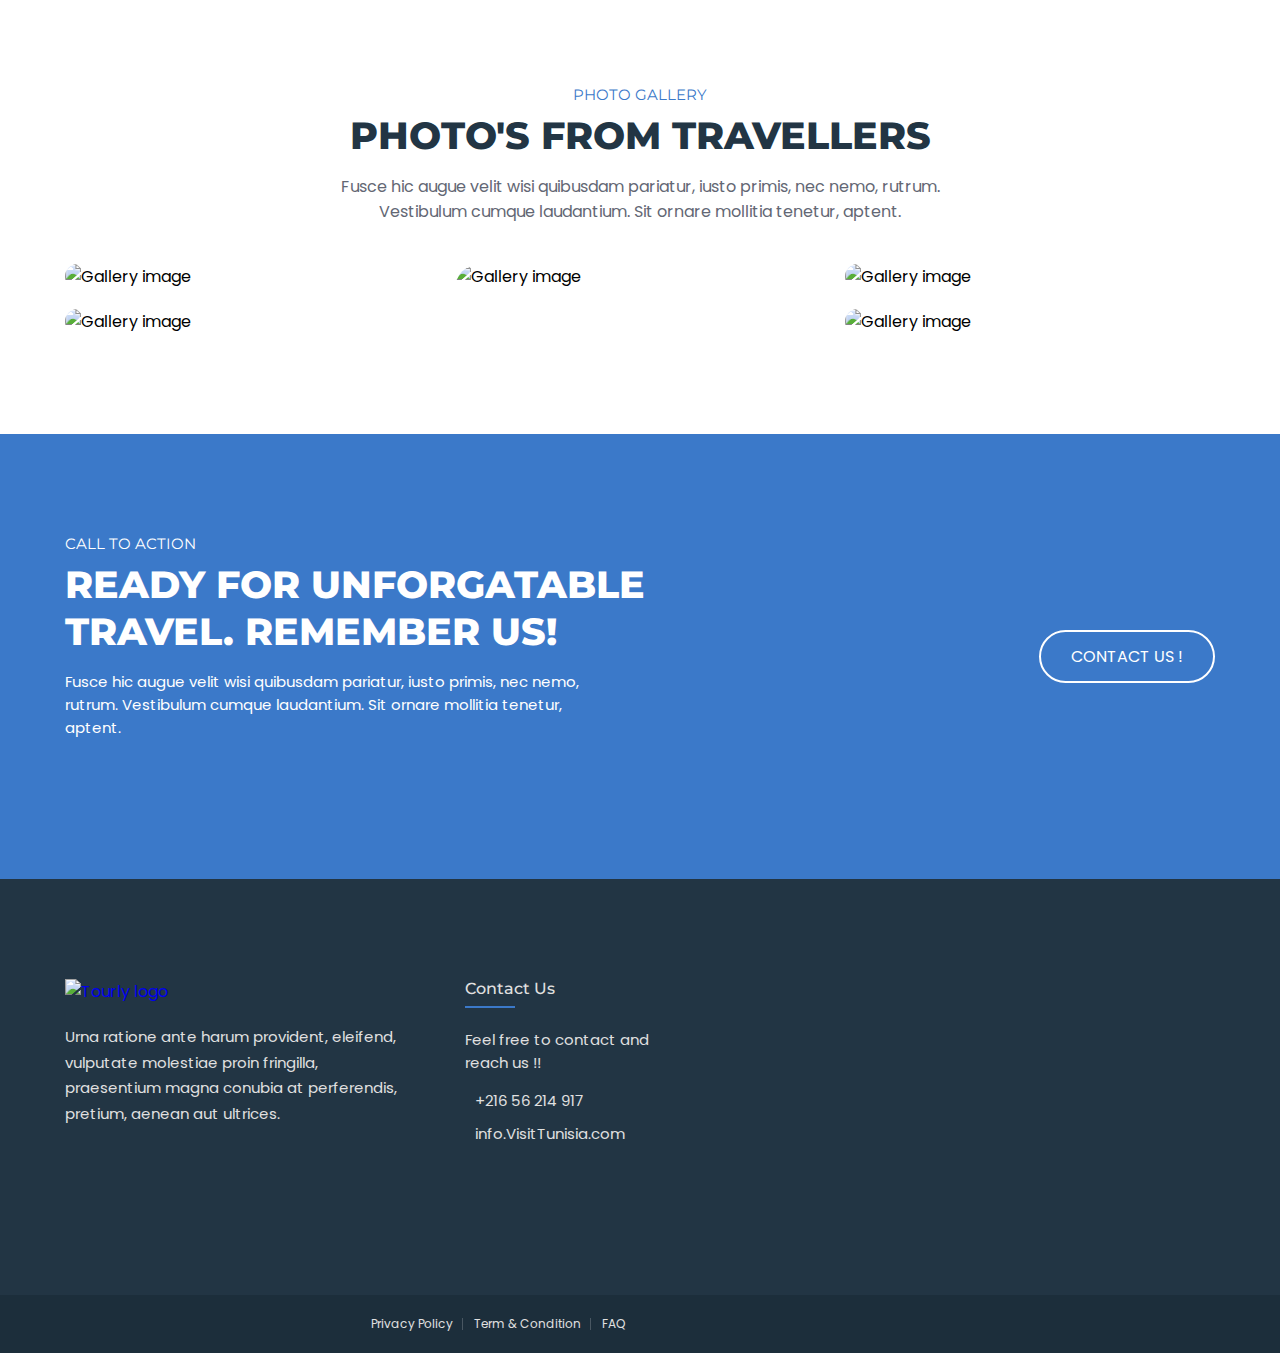
==== commit 84a8b9f6: "100% donee" ====
--- a/index.html
+++ b/index.html
@@ -72,19 +72,19 @@
         <ul class="social-list">
 
           <li>
-            <a href="#" class="social-link">
-              <ion-icon name="logo-facebook"></ion-icon>
+            <a href="#" class="social-link" id="fb">
+              <ion-icon  name="logo-facebook"></ion-icon>
             </a>
           </li>
 
           <li>
-            <a href="#" class="social-link">
+            <a href="#" class="social-link" id="twitter">
               <ion-icon name="logo-twitter"></ion-icon>
             </a>
           </li>
 
           <li>
-            <a href="#" class="social-link">
+            <a href="#" class="social-link" id="youtube">
               <ion-icon name="logo-youtube"></ion-icon>
             </a>
           </li>
@@ -110,10 +110,8 @@
             <li>
               <a href="#home" class="navbar-link" data-nav-link>home</a>
             </li>
-<!-- 
-            <li>
-              <a href="#" class="navbar-link" data-nav-link>about us</a>
-            </li> -->
+
+            
 
             <li>
               <a href="#destination" class="navbar-link" data-nav-link>destination</a>
@@ -135,7 +133,7 @@
 
         </nav>
 
-        <button class="btn btn-primaryx">Search Now</button>
+        <button class="btn btn-primary">Search Now</button>
 
       </div>
     </div>
@@ -167,10 +165,9 @@
 
 
           <div class="btn-group">
-            <button class="btn btn-primaryp">Learn more</button>
-<!-- 
-            <button class="btn btn-secondaryx">Book now</button> -->
-          </div>
+            <button class="btn btn-primarya">Learn more</button>
+
+              </div>
 
         </div>
       </section>
@@ -265,7 +262,7 @@
                   </p>
 
                   <h3 class="h3 card-title">
-                    <a href="#">Medina Of Tunis</a>
+                    <a href="#" id="tunis">Medina Of Tunis</a>
                   </h3>
 
                   
@@ -273,6 +270,7 @@
                 </div>
 
               </div>
+
             </li>
 
             <li>
@@ -293,11 +291,11 @@
                   </div>
 
                   <p class="card-subtitle">
-                    <a href="#">Tunisia</a>
+                    <a href="#" id="tunis">Tunisia</a>
                   </p>
 
                   <h3 class="h3 card-title">
-                    <a href="#">Ribat Of Monastir</a>
+                    <a href="#" id="MONA">Ribat Of Monastir</a>
                   </h3>
 
                  
@@ -329,7 +327,7 @@
                   </p>
 
                   <h3 class="h3 card-title">
-                    <a href="#">Tozeur</a>
+                    <a href="#" id="to">Tozeur</a>
                   </h3>
 
                   
@@ -685,7 +683,7 @@
             </p>
           </div>
 
-          <button class="btn btn-secondary">Contact Us !</button>
+          <button class="btn btn-se">Contact Us !</button>
 
         </div>
       </section>
@@ -752,19 +750,7 @@
 
         </div>
 
-        <div class="footer-form">
-
-          <p class="form-text">
-            Subscribe our newsletter for more update & news !!
-          </p>
-
-          <form action="" class="form-wrapper">
-            <input type="email" name="email" class="input-field" placeholder="Enter Your Email" required>
-
-            <button type="submit" class="btn btn-secondary">Subscribe</button>
-          </form>
-
-        </div>
+        
 
       </div>
     </div>
--- a/style.css
+++ b/style.css
@@ -130,7 +130,7 @@
 
 .container { padding-inline: 15px; }
 
-.btn {
+.btn{
   color: var(--white);
   text-transform: uppercase;
   font-size: var(--fs-5);
@@ -140,19 +140,46 @@
   transition: var(--transition);
 }
 
-.btn-primaryx {
+.btn-primary {
   background: var(--bright-navy-blue);
   border-color: var(--bright-navy-blue);
 }
 
-.btn-primaryx:is(:hover, :focus) {
+.btn-primary:is(:hover, :focus) {
   background: var(--yale-blue);
   border-color: var(--yale-blue);
 }
 
-.btn-secondaryx { border-color: var(--white); }
-
-.btn-secondaryx:is(:hover, :focus) { background: hsla(0, 0%, 100%, 0.1); }
+.btn-secondary {
+  background: var(--bright-navy-blue);
+  border-color: var(--bright-navy-blue);
+}
+
+.btn-secondary:is(:hover, :focus) {
+  background: var(--yale-blue);
+  border-color: var(--yale-blue);
+}
+
+.btn-secondary { border-color: var(--white); }
+
+.btn-secondary:is(:hover, :focus) { background: hsla(0, 0%, 100%, 0.1); }
+
+
+.btn-se {
+  background: var(--bright-navy-blue);
+  border-color: var(--bright-navy-blue);
+}
+
+.btn-se:is(:hover, :focus) {
+  background: var(--yale-blue);
+  border-color: var(--yale-blue);
+}
+
+.btn-se { border-color: var(--white); }
+
+.btn-se:is(:hover, :focus) { background: hsla(0, 0%, 100%, 0.1); }
+
+
 
 .btn-hi {
   background: var(--bright-navy-blue);
@@ -183,19 +210,19 @@
 
 .btn-pri:is(:hover, :focus) { background: hsla(0, 0%, 100%, 0.1); }
 
-.btn-primaryp {
+.btn-primarya {
   background: var(--bright-navy-blue);
   border-color: var(--bright-navy-blue);
 }
 
-.btn-primaryp:is(:hover, :focus) {
+.btn-primarya:is(:hover, :focus) {
   background: var(--yale-blue);
   border-color: var(--yale-blue);
 }
 
-.btn-primaryp { border-color: var(--white); }
-
-.btn-primaryp:is(:hover, :focus) { background: hsla(0, 0%, 100%, 0.1); }
+.btn-primarya { border-color: var(--white); }
+
+.btn-primarya:is(:hover, :focus) { background: hsla(0, 0%, 100%, 0.1); }
 
 
 .btn-secondaryd {
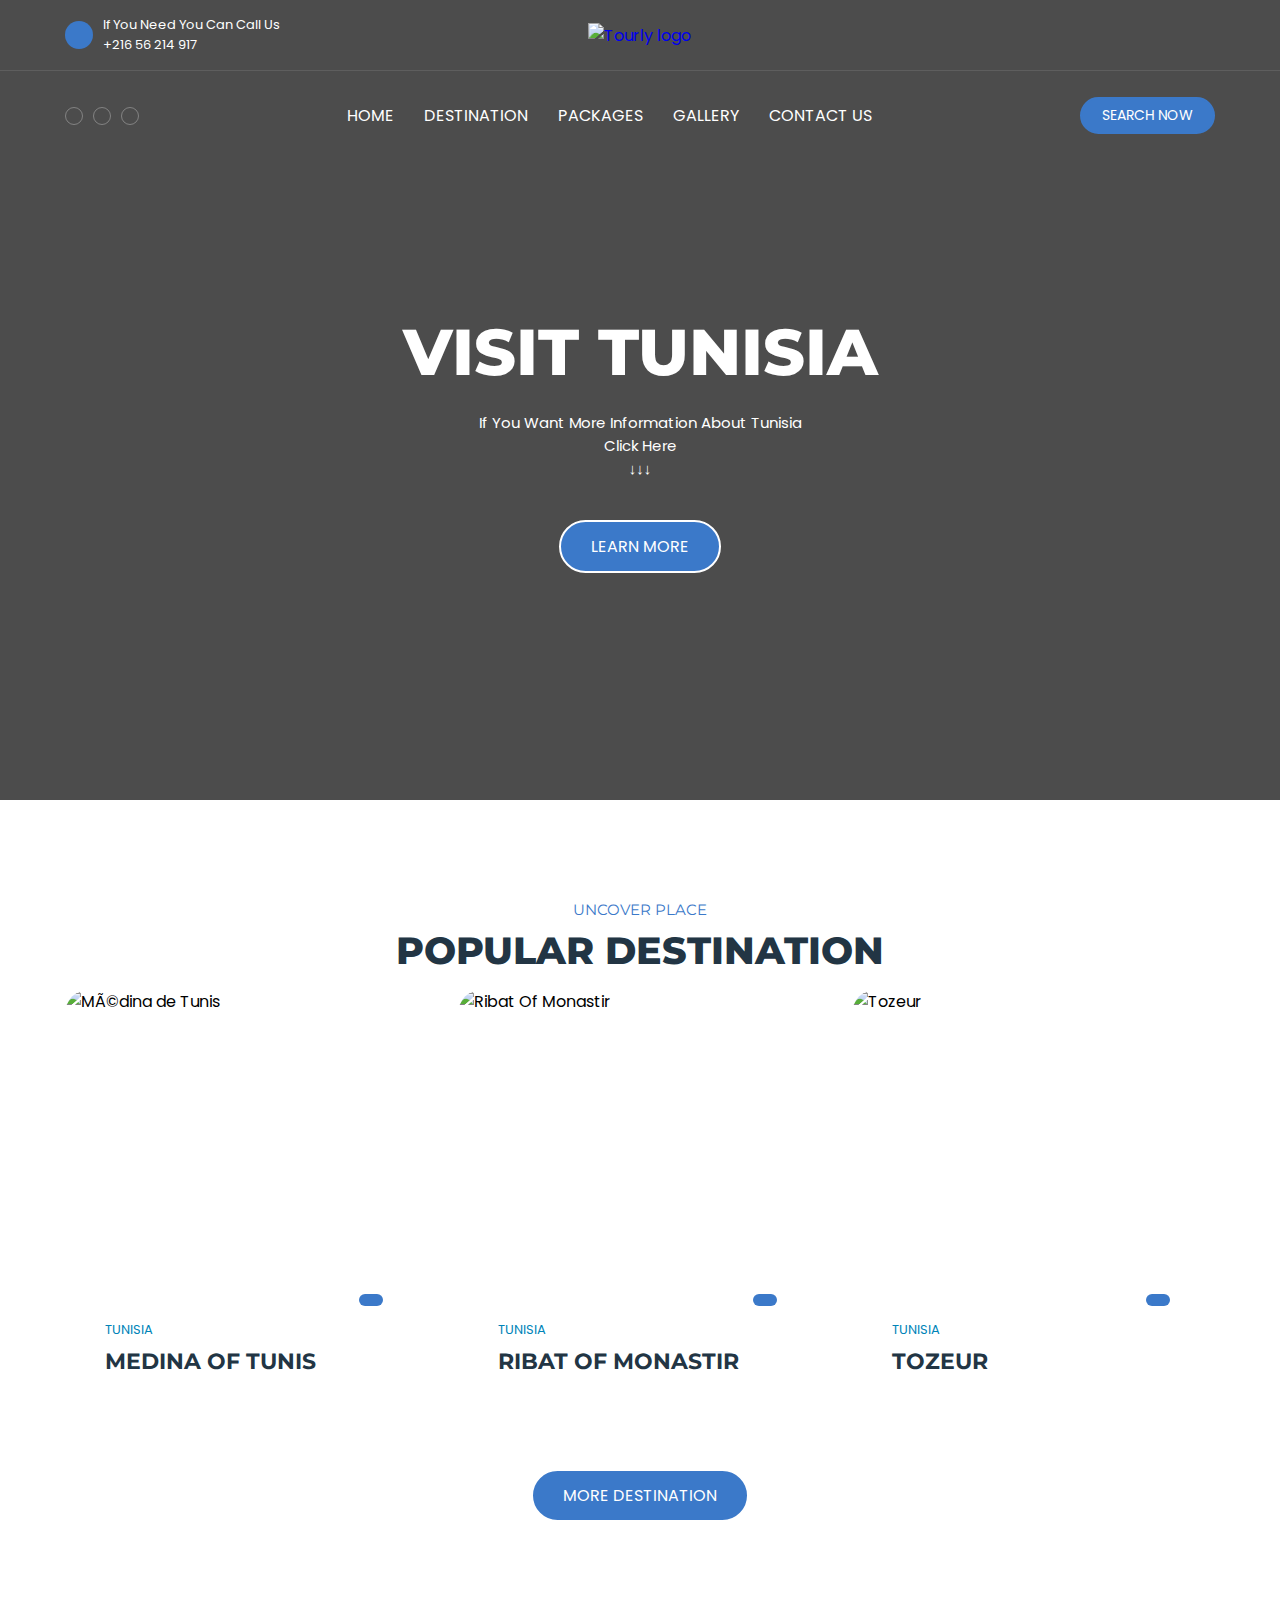
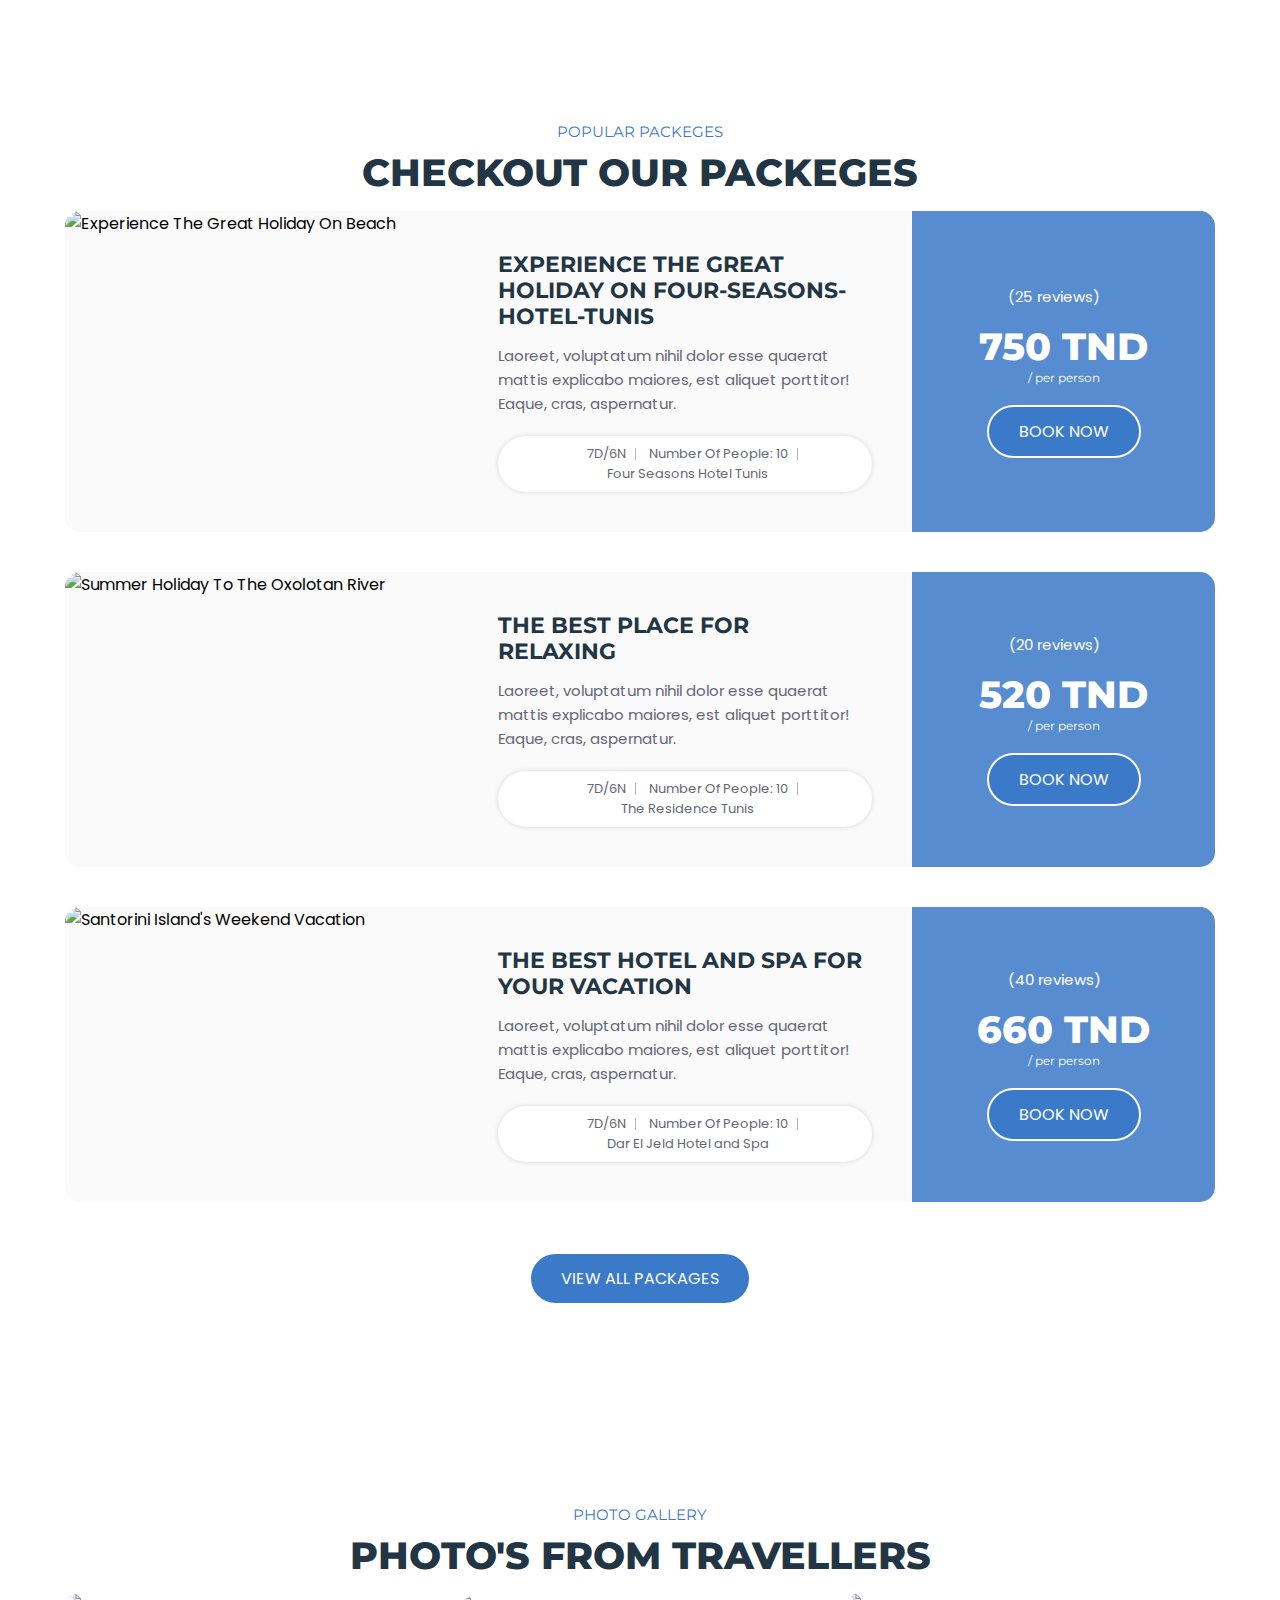
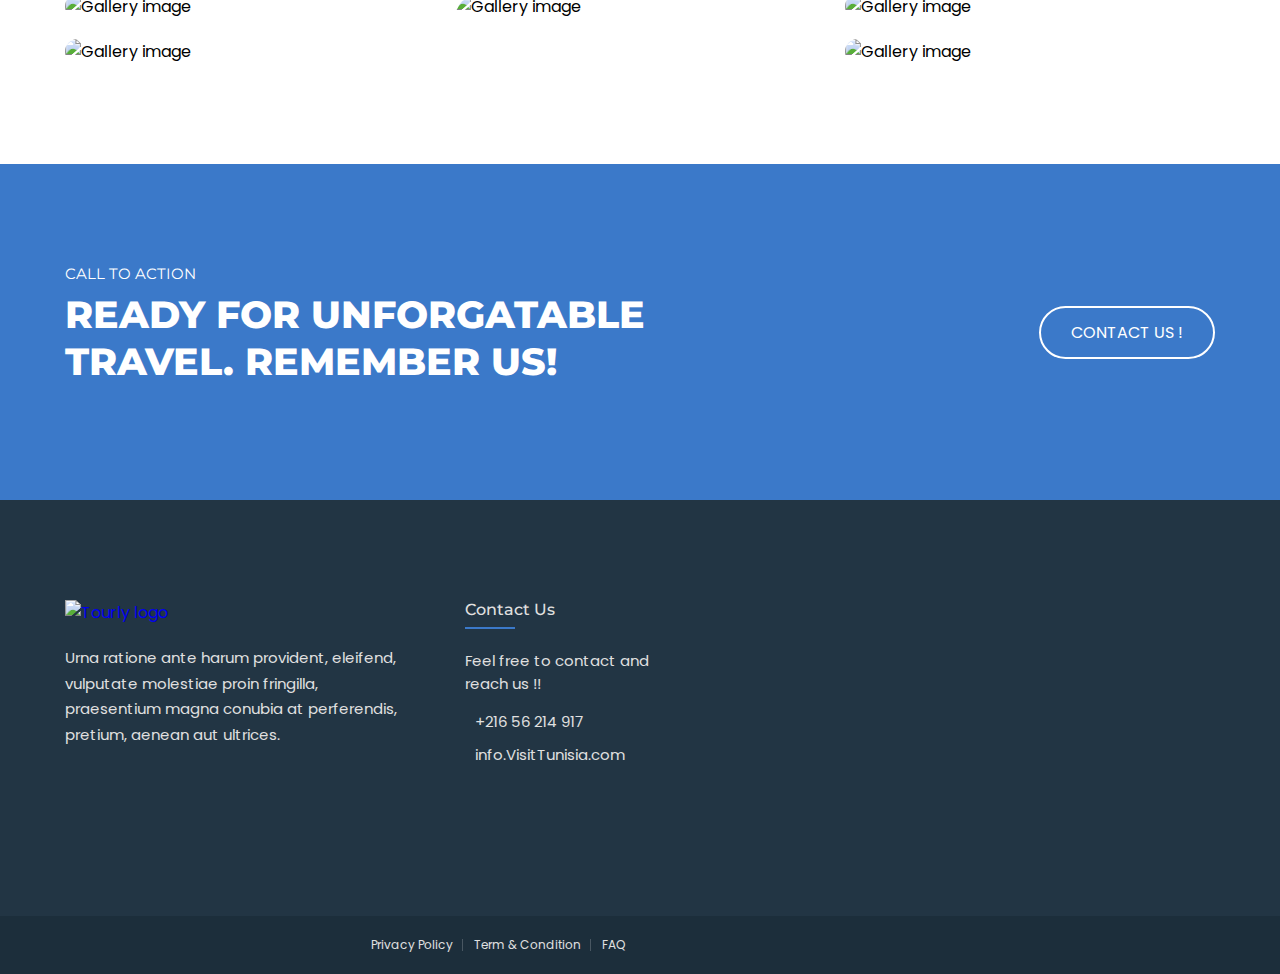
==== commit bb197f55: "Merge branch 'main' into khalil" ====
--- a/index.html
+++ b/index.html
@@ -157,9 +157,7 @@
           <h2 class="h1 hero-title">Visit Tunisia</h2>
 
           <p class="hero-text">
-            Ac mi duis mollis. Sapiente? Scelerisque quae, penatibus? Suscipit class corporis nostra rem quos
-            voluptatibus habitant?
-            Fames, vivamus minim nemo enim, gravida lobortis quasi, eum.
+           If You Want More Information About Tunisia <br> Click Here <br>↓↓↓
      </p>
 
 
@@ -232,11 +230,7 @@
 
           <h2 class="h2 section-title">Popular destination</h2>
 
-          <p class="section-text">
-            Fusce hic augue velit wisi quibusdam pariatur, iusto primis, nec nemo, rutrum. Vestibulum cumque laudantium.
-            Sit ornare
-            mollitia tenetur, aptent.
-          </p>
+         
 
           <ul class="popular-list">
 
@@ -262,7 +256,7 @@
                   </p>
 
                   <h3 class="h3 card-title">
-                    <a href="#" id="tunis">Medina Of Tunis</a>
+                    <a href="http://127.0.0.1:5500/Visit-Tunisia-Travel-Agency-/(Map)Medina%20of%20tunis.html" id="tunis">Medina Of Tunis</a>
                   </h3>
 
                   
@@ -295,7 +289,7 @@
                   </p>
 
                   <h3 class="h3 card-title">
-                    <a href="#" id="MONA">Ribat Of Monastir</a>
+                    <a href="http://127.0.0.1:5500/Visit-Tunisia-Travel-Agency-/(Map)Ribat%20of%20Monastir.html" id="MONA">Ribat Of Monastir</a>
                   </h3>
 
                  
@@ -327,7 +321,7 @@
                   </p>
 
                   <h3 class="h3 card-title">
-                    <a href="#" id="to">Tozeur</a>
+                    <a href="http://127.0.0.1:5500/Visit-Tunisia-Travel-Agency-/(Map)Tozeur.html" id="to">Tozeur</a>
                   </h3>
 
                   
@@ -362,11 +356,7 @@
 
           <h2 class="h2 section-title">Checkout Our Packeges</h2>
 
-          <p class="section-text">
-            Fusce hic augue velit wisi quibusdam pariatur, iusto primis, nec nemo, rutrum. Vestibulum cumque laudantium.
-            Sit ornare
-            mollitia tenetur, aptent.
-          </p>
+         
 
           <ul class="package-list">
 
@@ -617,11 +607,7 @@
 
           <h2 class="h2 section-title">Photo's From Travellers</h2>
 
-          <p class="section-text">
-            Fusce hic augue velit wisi quibusdam pariatur, iusto primis, nec nemo, rutrum. Vestibulum cumque laudantium.
-            Sit ornare
-            mollitia tenetur, aptent.
-          </p>
+          
 
           <ul class="gallery-list">
 
@@ -676,11 +662,7 @@
 
             <h2 class="h2 section-title">Ready For Unforgatable Travel. Remember Us!</h2>
 
-            <p class="section-text">
-              Fusce hic augue velit wisi quibusdam pariatur, iusto primis, nec nemo, rutrum. Vestibulum cumque
-              laudantium. Sit ornare
-              mollitia tenetur, aptent.
-            </p>
+            
           </div>
 
           <button class="btn btn-se">Contact Us !</button>
